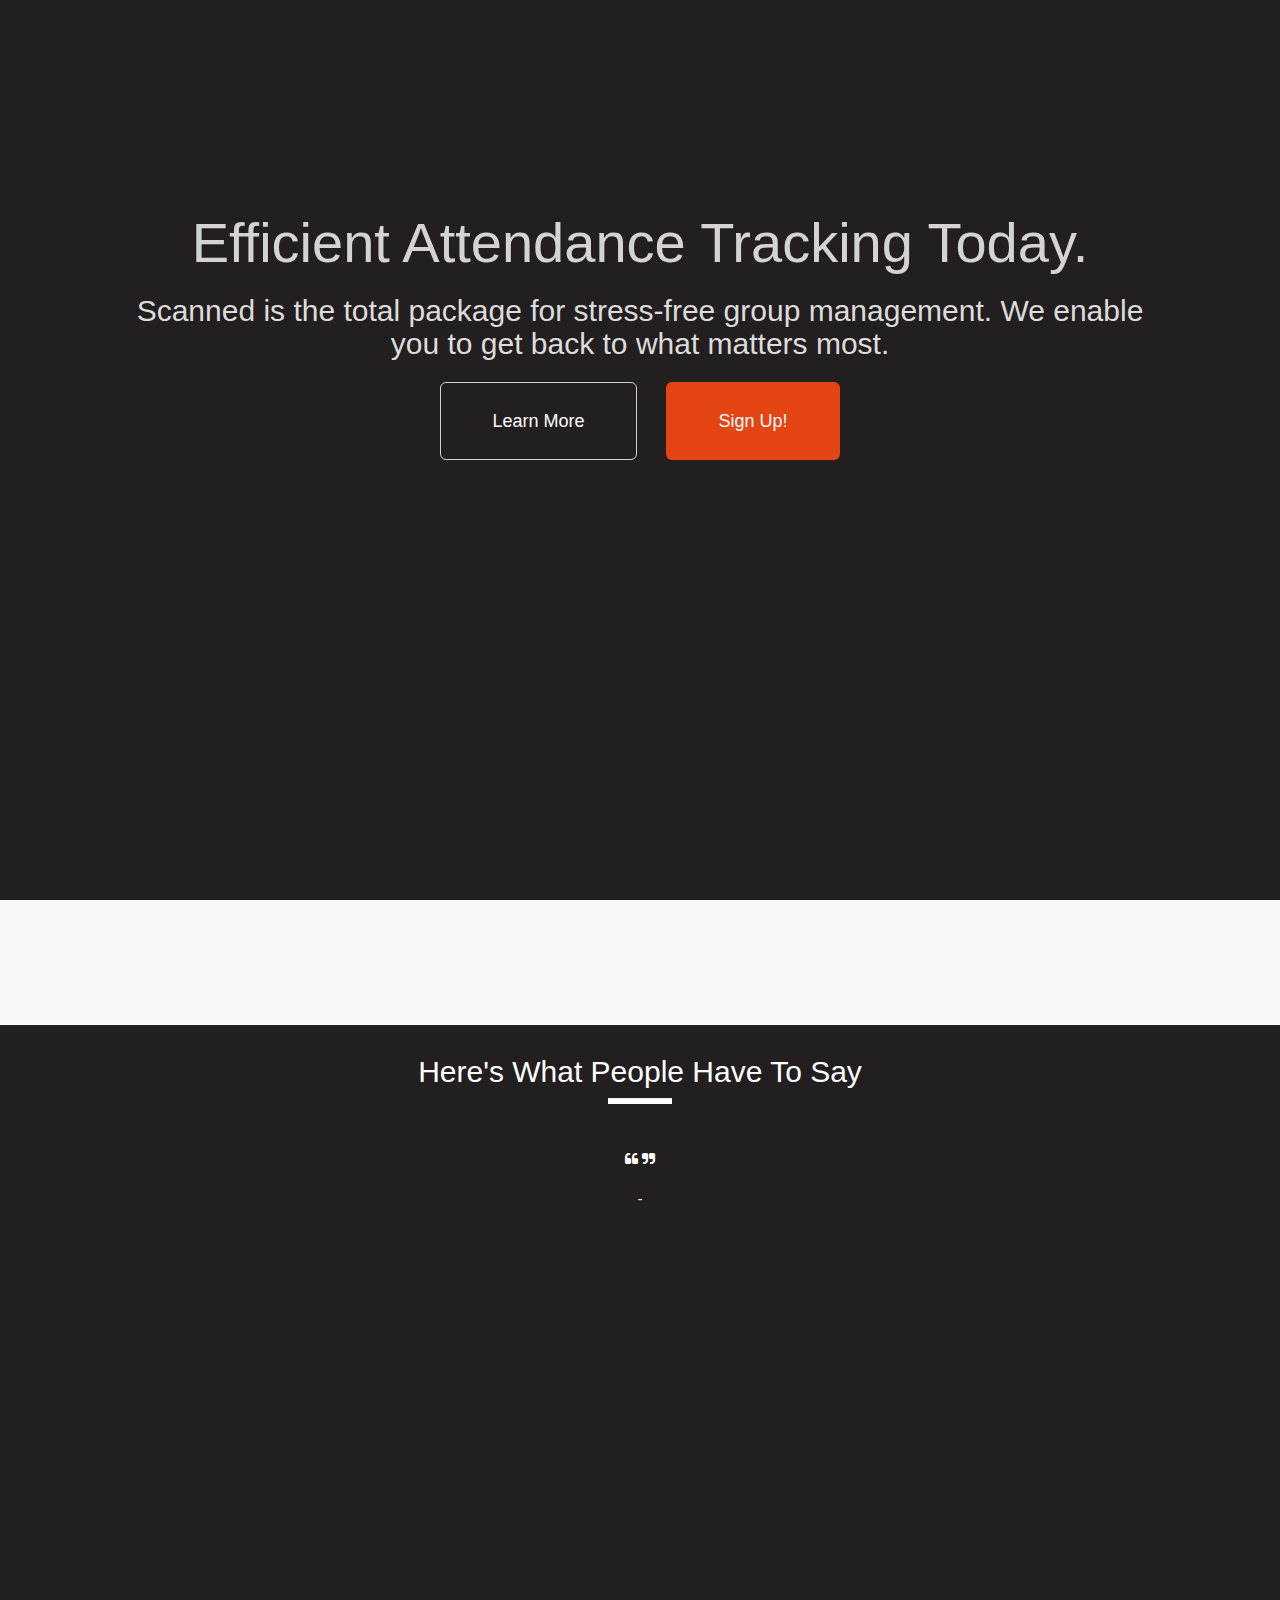
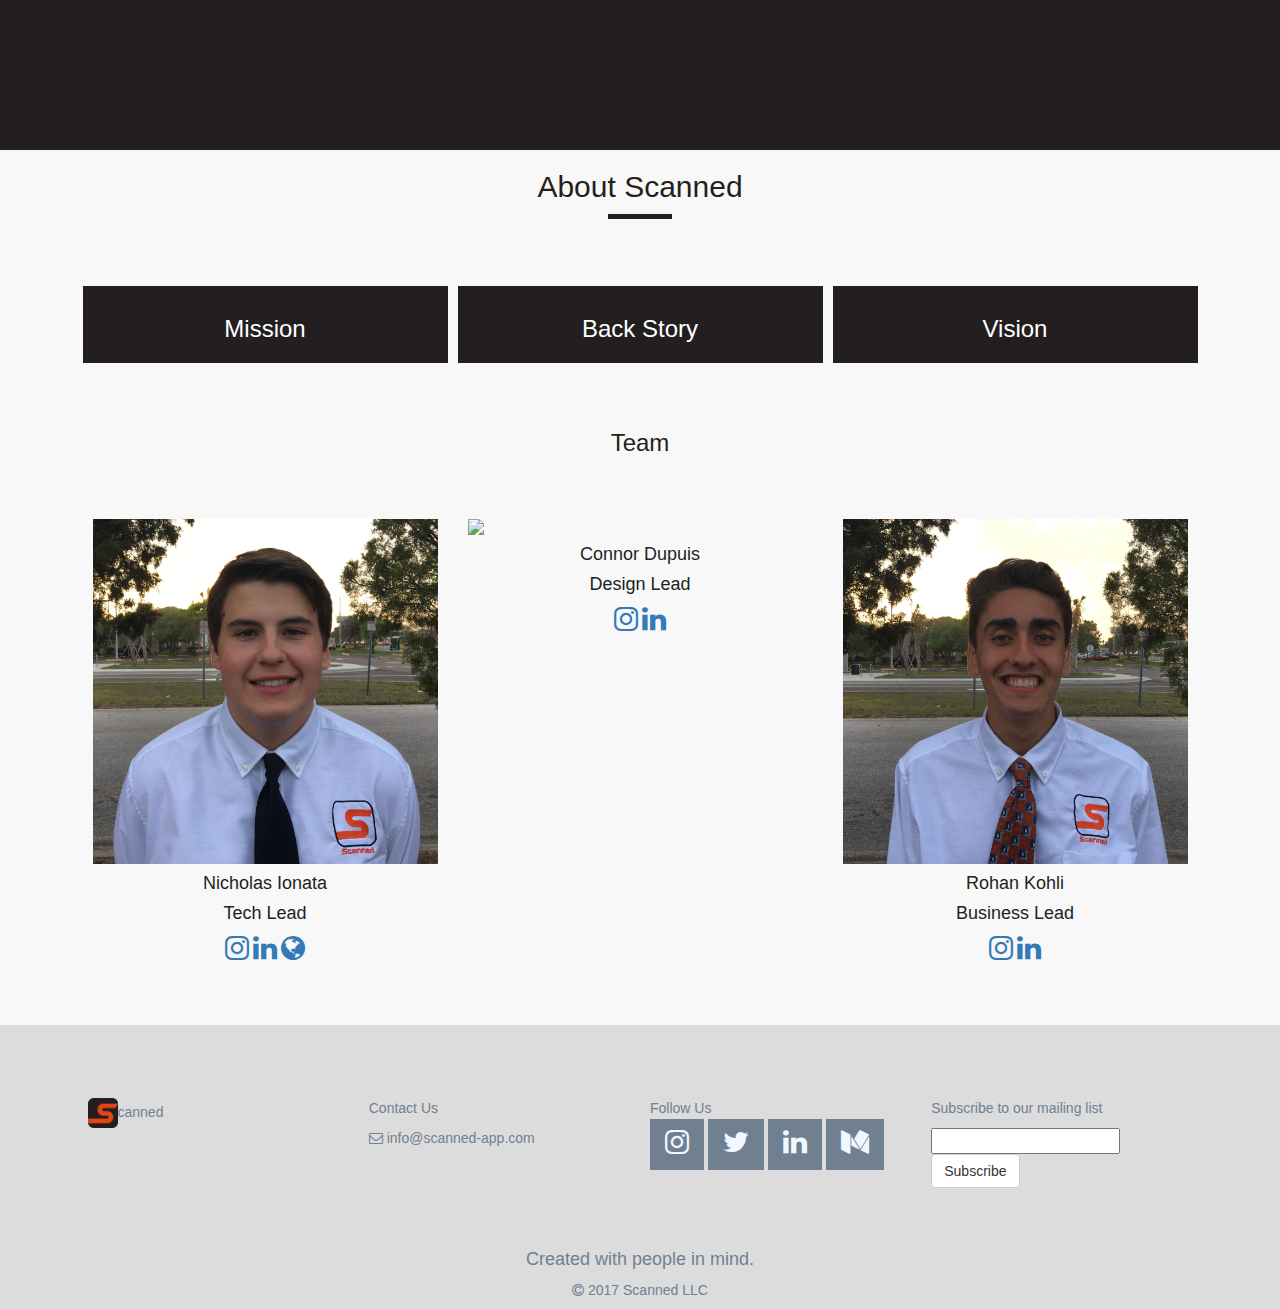
==== index.html @ 8d726a60 "Updated styling on footer and html" ====
<!DOCTYPE html>
<html>

<head>
    <meta charset="UTF-8">
    <meta name="viewport" content="width=device-width, initial-scale=1">
    <title>Scanned App</title>
    <meta name="viewport" content="width=device-width, initial-scale=1">
    <link rel="icon" type="image/png" href="images/logo.png">
    <link rel="stylesheet" href="https://cdnjs.cloudflare.com/ajax/libs/font-awesome/4.6.3/css/font-awesome.min.css">
    <link rel='stylesheet prefetch' href='https://cdnjs.cloudflare.com/ajax/libs/twitter-bootstrap/3.3.7/css/bootstrap.min.css'>
    <link rel='stylesheet prefetch' href='https://cdnjs.cloudflare.com/ajax/libs/animate.css/3.5.2/animate.min.css'>
    <link rel="stylesheet" type="text/css" href="css/style.css">
    <script src="https://ajax.googleapis.com/ajax/libs/jquery/1.12.4/jquery.min.js"></script>
    <script src="https://maxcdn.bootstrapcdn.com/bootstrap/3.3.7/js/bootstrap.min.js"></script>
    <script src="js/index.js"></script>
    <script>
        (function(i,s,o,g,r,a,m){i['GoogleAnalyticsObject']=r;i[r]=i[r]||function() {
            (i[r].q=i[r].q||[]).push(arguments)},i[r].l=1*new Date();a=s.createElement(o),
            m=s.getElementsByTagName(o)[0];a.async=1;a.src=g;m.parentNode.insertBefore(a,m)
        })(window,document,'script','https://www.google-analytics.com/analytics.js','ga');

        ga('create', 'UA-97855662-1', 'auto');
        ga('send', 'pageview');
    </script>
    <script type="text/javascript" src="//s3.amazonaws.com/downloads.mailchimp.com/js/signup-forms/popup/embed.js" data-dojo-config="usePlainJson: true, isDebug: false"></script><script type="text/javascript">require(["mojo/signup-forms/Loader"], function(L) { L.start({"baseUrl":"mc.us14.list-manage.com","uuid":"04015f187986a35ecff9724f2","lid":"2720ef4672"}) })</script>
</head>

<body>
    <nav class="navbar navbar-default navbar-fixed-top" id="nav">
        <div class="container-fluid">
            <div class="navbar-header">
                <button type="button" class="navbar-toggle" data-toggle="collapse" data-target="#myNavbar" id="navbar-mobile-btns">
                    <span class="icon-bar"></span>
                    <span class="icon-bar"></span>
                    <span class="icon-bar"></span>
                </button>
                <a href="#top"><img id="nav-logo" src="images/logo.png" class="nav-logo-trans"></a>
            </div>
            <div class="collapse navbar-collapse" id="myNavbar">
                <ul class="nav navbar-nav navbar-right" hidden="true" id="nav-info">
                    <li><a href="#product" class="nav-me">Product</a></li>
                    <li><a href="#testimonials" class="nav-me">Testimonials</a></li>
                    <li><a href="#about" class="nav-me">About</a></li>
                </ul>
            </div>
        </div>
    </nav>
    <div id="top" class="container-fluid animated fadeInUp">
        <h1>Efficient Attendance Tracking Today.</h1>
                <h2>Scanned is the total package for stress-free group management. We enable you to get back to what matters most.</h2>
                <a href="#product">
                    <button class="btn btn-lg" id="top-features-btn">Learn More</button>
                </a>
                <a href="#beta">
                    <a href="http://eepurl.com/clBly5" target="_blank"><button class="btn btn-lg" id="top-beta-btn">Sign Up!</button></a>
                </a>
    </div>
    <div id="middle">
        <div id="product" class="container-fluid">
            <div class="row">
                <div class="col-md-6" hidden="true" id="product-left">
                    <img src="images/preview-phones.png" class="img-responsive" alt="phones" id="product-img"/>
                </div>
                <div class="col-md-6" hidden="true" id="product-right">
                    <ul id="product-feature-list">
                        <li class="product-feature-item">Attendance that is available at your fingertips</li>
                        <li class="product-feature-item">Eliminate the endless check-in lines and post-meeting work</li>
                        <li class="product-feature-item">Stay up-to-date with upcoming events for all your groups</li>
                        <li class="product-feature-item">Groups are assigned a unique QR code that is used for both joining that group and signing into events</li>
                        <li class="product-feature-item">Group managers can customize administrative access for members</li>
                        <li class="product-feature-item">After an event, easily export your attendance data</li>
                    </ul>
                </div>
            </div>
        </div>
        <div id="testimonials">
            <h2>Here's What People Have To Say</h2>
            <hr class="under-heading-white" />
            <div id="testimonials-body">
                <i class="fa fa-quote-left" aria-hidden="true"></i>
                    <span id="testimonial-quote"></span>
                <i class="fa fa-quote-right" aria-hidden="true"></i>
                <br/>
                <span id="testimonial-name"></span>
                <br/>
                <span>- </span>
                <span id="testimonial-organization"></span>
                <span id="testimonial-role"></span>
                <br/><br/>
                <ul id="testimonials-count"></ul>
            </div>
            <iframe src="https://www.youtube.com/embed/jNVWhIk07xU" frameborder="0" allowfullscreen id="testimonial-video"></iframe>
        </div>
        <div id="about" class="container-fluid">
            <h2>About Scanned</h2>
            <hr class="under-heading" />
            <div class="row">
                <div class="col-md-4 about-item-container">
                    <div class="about-item-body">
                        <h3>Mission</h3>
                        <p class="about-item-content" hidden="true">Provide a complete platform for group managers to track attendance that will give them more time and better oversight.</p>
                    </div>
                </div>
                <div class="col-md-4 about-item-container">
                    <div class="about-item-body">
                        <h3>Back Story</h3>
                        <p class="about-item-content" hidden="true">
                            We started Scanned back in September of 2016 when we entered the Next Generation Tech startup competition organized by the Pinellas County Education Foundation. When we first joined the competition, we did not have an idea. One day, after a school club meeting we were waiting in the sign-out line. All of a sudden it hit us, “Why isn’t there a quicker more efficient way of tracking attendance!” In that moment, Scanned was born. After months of market research, design reviews, development, and testing, we arrived at version 1.0 of Scanned. All that time spent learning and improving via direct feedback paid off when we won the Next Generation Tech competition, which included $10,000. We are now putting the money back into the company for technology and marketing! Want to hear more? Follow our <a href="https://medium.com/scanned" target="_blank">Blog!</a>
                        </p>
                    </div>
                </div>
                <div class="col-md-4 about-item-container">
                    <div class="about-item-body">
                        <h3>Vision</h3>
                        <p class="about-item-content" hidden="true">Change how attendance is taken.</p>
                    </div>
                </div>
            </div>
            <h3>Team</h3>
            <div class="row">
                <div class=" col-md-4 "> <img src="images/nick.JPG" class="img-responsive">
                    <h4>Nicholas Ionata</h4>
                    <h4>Tech Lead</h4>
                    <a href="https://www.instagram.com/nick_ionata/?hl=en" target="_blank"><i class="fa fa-instagram fa-2x" aria-hidden="true"></i></a>
                    <a href="https://www.linkedin.com/in/nionata" target="_blank"><i class="fa fa-linkedin fa-2x" aria-hidden="true"></i></a>
                    <a href="http://nicholasionata.com/" target="_blank"><i class="fa fa-globe fa-2x" aria-hidden="true"></i></a> </div>
                <div class="col-md-4 "> <img src="images/connor.JPG" class="img-responsive">
                    <h4>Connor Dupuis</h4>
                    <h4>Design Lead</h4>
                    <a href="https://www.instagram.com/connor__dupuis/?hl=en " target="_blank"><i class="fa fa-instagram fa-2x" aria-hidden="true"></i></a>
                    <a href="https://www.linkedin.com/in/dupuisconnor/" target="_blank"><i class="fa fa-linkedin fa-2x" aria-hidden="true"></i></a>
                </div>
                <div class="col-md-4 "> <img src="images/rohan.JPG" class="img-responsive ">
                    <h4>Rohan Kohli</h4>
                    <h4>Business Lead</h4>
                    <a href="https://www.instagram.com/rohanwhodey55/?hl=en" target="_blank"><i class="fa fa-instagram fa-2x" aria-hidden="true"></i></a>
                    <a href="https://www.linkedin.com/in/rohan-kohli-071b7bb1/" target="_blank"><i class="fa fa-linkedin fa-2x" aria-hidden="true"></i></a>
                </div>
            </div>
        </div>
    </div>
    <div id="footer" class="container-fluid" id="footer">
        <div class="row">
            <div class="col-md-3 footer-item-container">
                <div class="footer-item-body">
                    <img src ="images/logo.png" class="small-logo" />canned
                </div>
            </div>
            <div class="col-md-3 footer-item-container">
                <div class="footer-item-body">
                    <p>Contact Us</p>
                    <a href="mailto:info@scanned-app.com "><p><i class="fa fa-envelope-o" id="skip"> </i> info@scanned-app.com</p></a>
                </div>
            </div>
            <div class="col-md-3 footer-item-container">
                <div class="footer-item-body">
                    <p>Follow Us</p>
                    <a href="https://www.instagram.com/scannedapp/" class="footer-social-media" target="_blank"><i class="fa fa-instagram fa-2x"></i></a>
                    <a href="https://twitter.com/scannedapp" target="_blank" class="footer-social-media"><i class="fa fa-twitter fa-2x"></i></a>
                    <a href="https://www.linkedin.com/company-beta/16262167/" class="footer-social-media" target="_blank"><i class="fa fa-linkedin fa-2x"></i></a>
                    <a href="https://medium.com/scanned" class="footer-social-media" target="_blank"><i class="fa fa-medium fa-2x"></i></a>
                </div>
            </div>
            <div class="col-md-3 footer-item-container">
                <div class="footer-item-body">
                    <div id="mc_embed_signup">
                        <form action="//scanned-app.us14.list-manage.com/subscribe/post?u=04015f187986a35ecff9724f2&amp;id=2720ef4672" method="post" id="mc-embedded-subscribe-form" name="mc-embedded-subscribe-form" class="validate" target="_blank" novalidate>
                            <div id="mc_embed_signup_scroll">
	                           <p>Subscribe to our mailing list</p>
                               <div class="mc-field-group">
	                               <input type="email" value="" name="EMAIL" class="required email" id="mce-EMAIL">
                                   <input type="submit" value="Subscribe" name="subscribe" id="mc-embedded-subscribe" class="button btn btn-default">
                               </div>
	                           <div id="mce-responses" class="clear">
		                          <div class="response" id="mce-error-response" style="display:none"></div>
		                          <div class="response" id="mce-success-response" style="display:none"></div>
	                           </div>    <!-- real people should not fill this in and expect good things - do not remove this or risk form bot signups-->
                               <div style="position: absolute; left: -5000px;" aria-hidden="true">
                                   <input type="text" name="b_04015f187986a35ecff9724f2_2720ef4672" tabindex="-1" value="">
                               </div>
                            </div>
                        </form>
                    </div>
                </div>
            </div>
        </div>
        <h4>Created with people in mind.</h4>
        <i class="fa fa-copyright"></i> 2017 Scanned LLC
    </div>
</body>

</html>
---- css/style.css ----
/*
orange #e54413
black #231f20
lighter gray  #F8F8F8
darker gray gainsboro
*/

/* Page Setup */
body {
    margin: 0px;
    padding: 0px;
    font-family: Raleway, 'Helvetica Neue', 'Calibri Light', sans-serif;
}

.under-heading {
    width: 5vw;
    background-color: #231f20;
    height: 5px;
    margin-top: 0px;
}

.under-heading-white {
    width: 5vw;
    background-color: white;
    height: 5px;
    margin-top: 0px;
}


/* Navbar */
#nav-logo {
    transition: 400ms transform ease-in-out;
    width: 50px;
    height: 50px;
}

.navbar-default .navbar-nav > li > a:hover,
.navbar-default .navbar-nav > li > a:focus {
    background-color: gainsboro;
}

.navbar-default {
    background-color: #231f20;
    border-color: transparent;
    font-size: 150%;
    color: gainsboro;
}


/* Navbar Animations */
.nav-logo-trans {
    transform: translateX(-100px);
}

.nav-bar-shadow {
  box-shadow: 0px 1px 10px black;
}


/* Top Section - Original View */
#top {
    padding: 10%;
    padding-top: 15%;
    height: 100vh;
    text-align: center;
    background-color: #231f20;
    color: gainsboro;
    background-image: url();
}

#top h1 {
    font-size: 400%;
    color: lightgrey;
}

#top-features-btn {
    background-color: #231f20;
    color: white;
    border: 1px solid lightgrey;
    padding: 2vw 4vw 2vw 4vw;
    margin: 1vw;
}

#top-beta-btn {
    background-color: #e54413;
    color: white;
    padding: 2vw 4vw 2vw 4vw;
    margin: 1vw;
}


/* Middle */
#middle {
    background-color: #F8F8F8;
    text-align: center;
    color: #231f20;
}

.row {
    margin: 5% 5% 5% 5%;
}


/* Product */
#product {
    text-align: center;
}

.product-feature-item {
    text-align: left;
    list-style-type: circle;
    font-size: 3.5vh;
    margin-bottom: 1vh;
}


/* Testimonials */
#testimonials {
    background-color: #231f20;
    color: white;
    padding: 10px;
}

#testimonials-body {
    width: 80vw;
    margin: 5vh auto;
}

#testimonial-video {
    width: 64vw;
    height: 36vw;
}

#testimonials-count {
    list-style: none;
    text-indent: 0px;
    padding: 0px;
}

.testimonials-count-item {
    display: inline;
    color: gray;
    margin: 0px 5px 0px 5px;
}


/* About */
.about-item-container {
    color: white;
    padding: 5px;
}

.about-item-body {
    background-color: #231f20;
    padding: 10px;
}

.about-item-content {
    text-align: justify;
}


/* Footer */
#footer {
    background-color: gainsboro;
    height: 30%;
    text-align: center;
    color: slategray;
    padding-bottom: 1vh;
}

#footer a,
#footer a:hover {
    color: slategrey;
    text-decoration: none;
}

.footer-item-container {
    padding: 10px;
    height: 100px;
    text-align: left;
}

.footer-item-body {
    margin-top: 0px;
}

.mc-field-group {
    margin: 0px;
    padding: 0px;
}

.small-logo {
    width: 30px;
    height: 30px;
}

.footer-social-media {
    padding: 20px 15px 15px 15px;
    background-color: slategray;
}

.footer-social-media i {
    color: aliceblue;
}
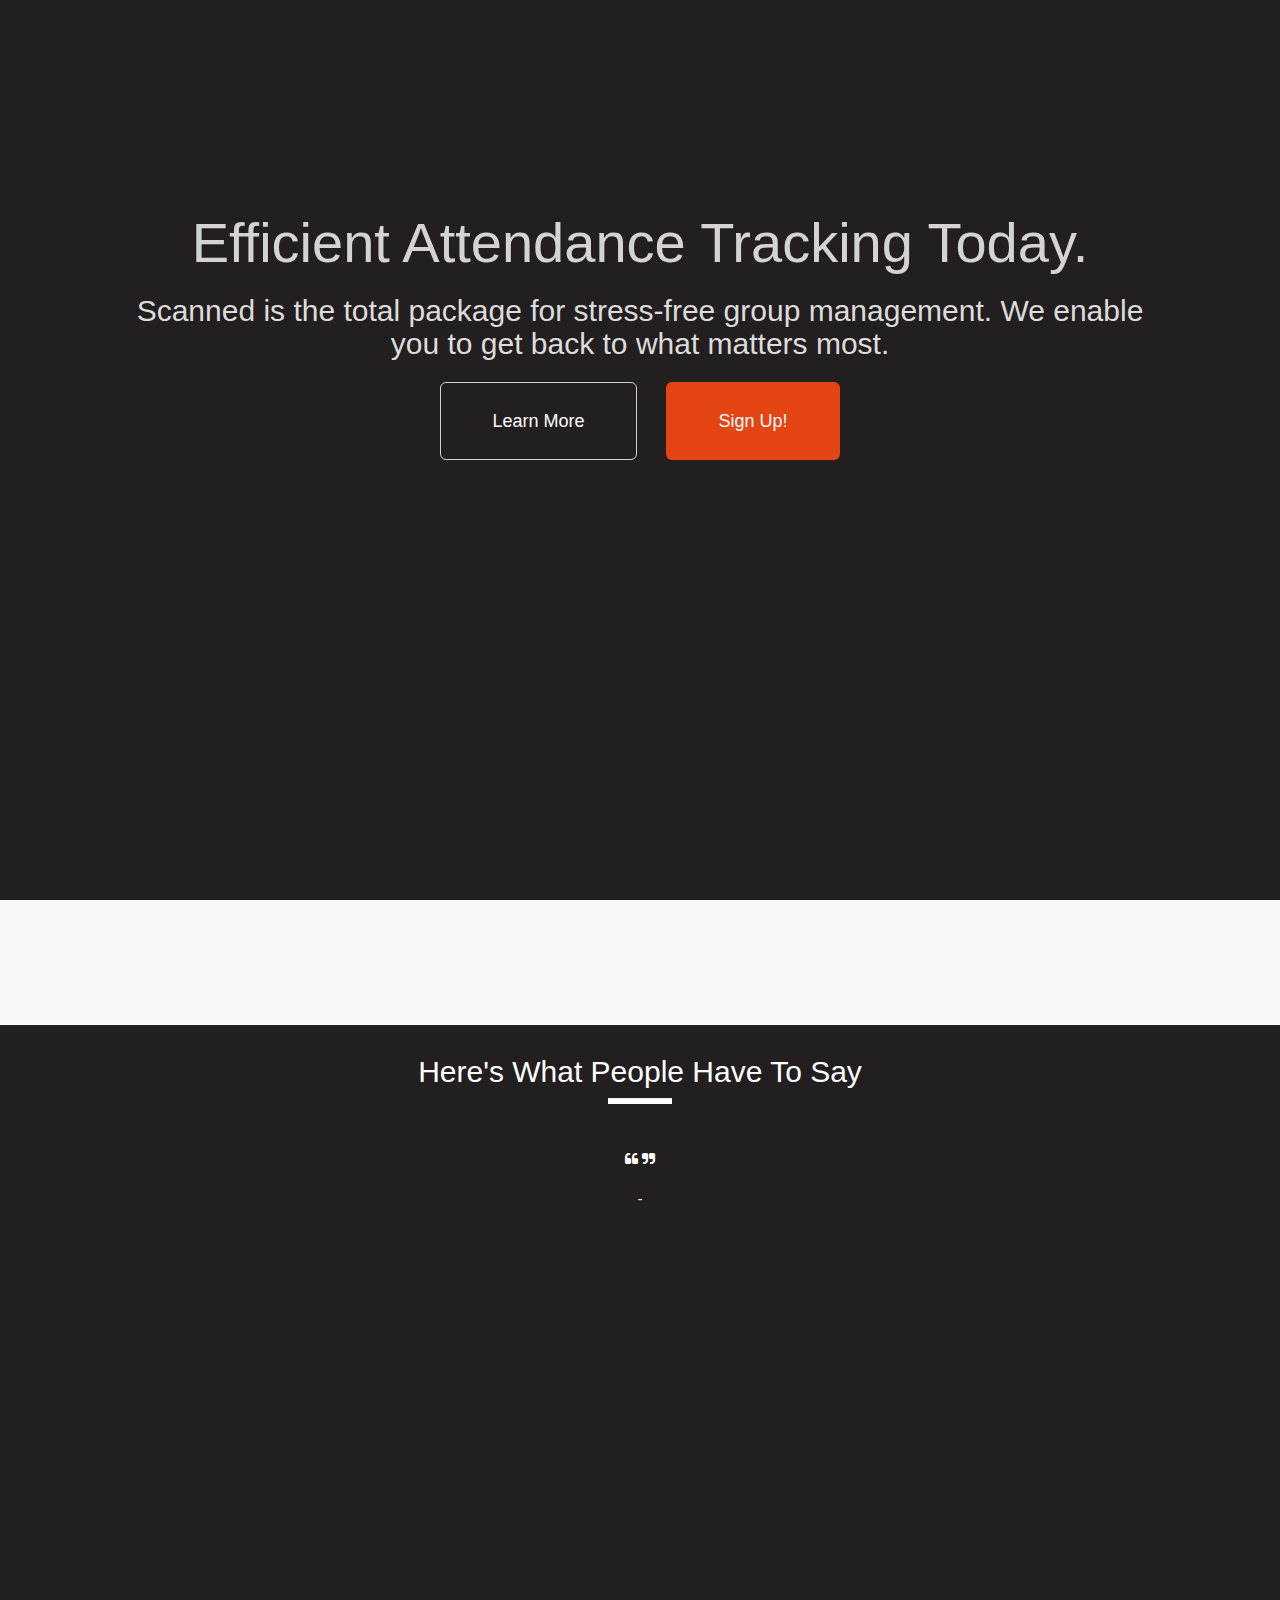
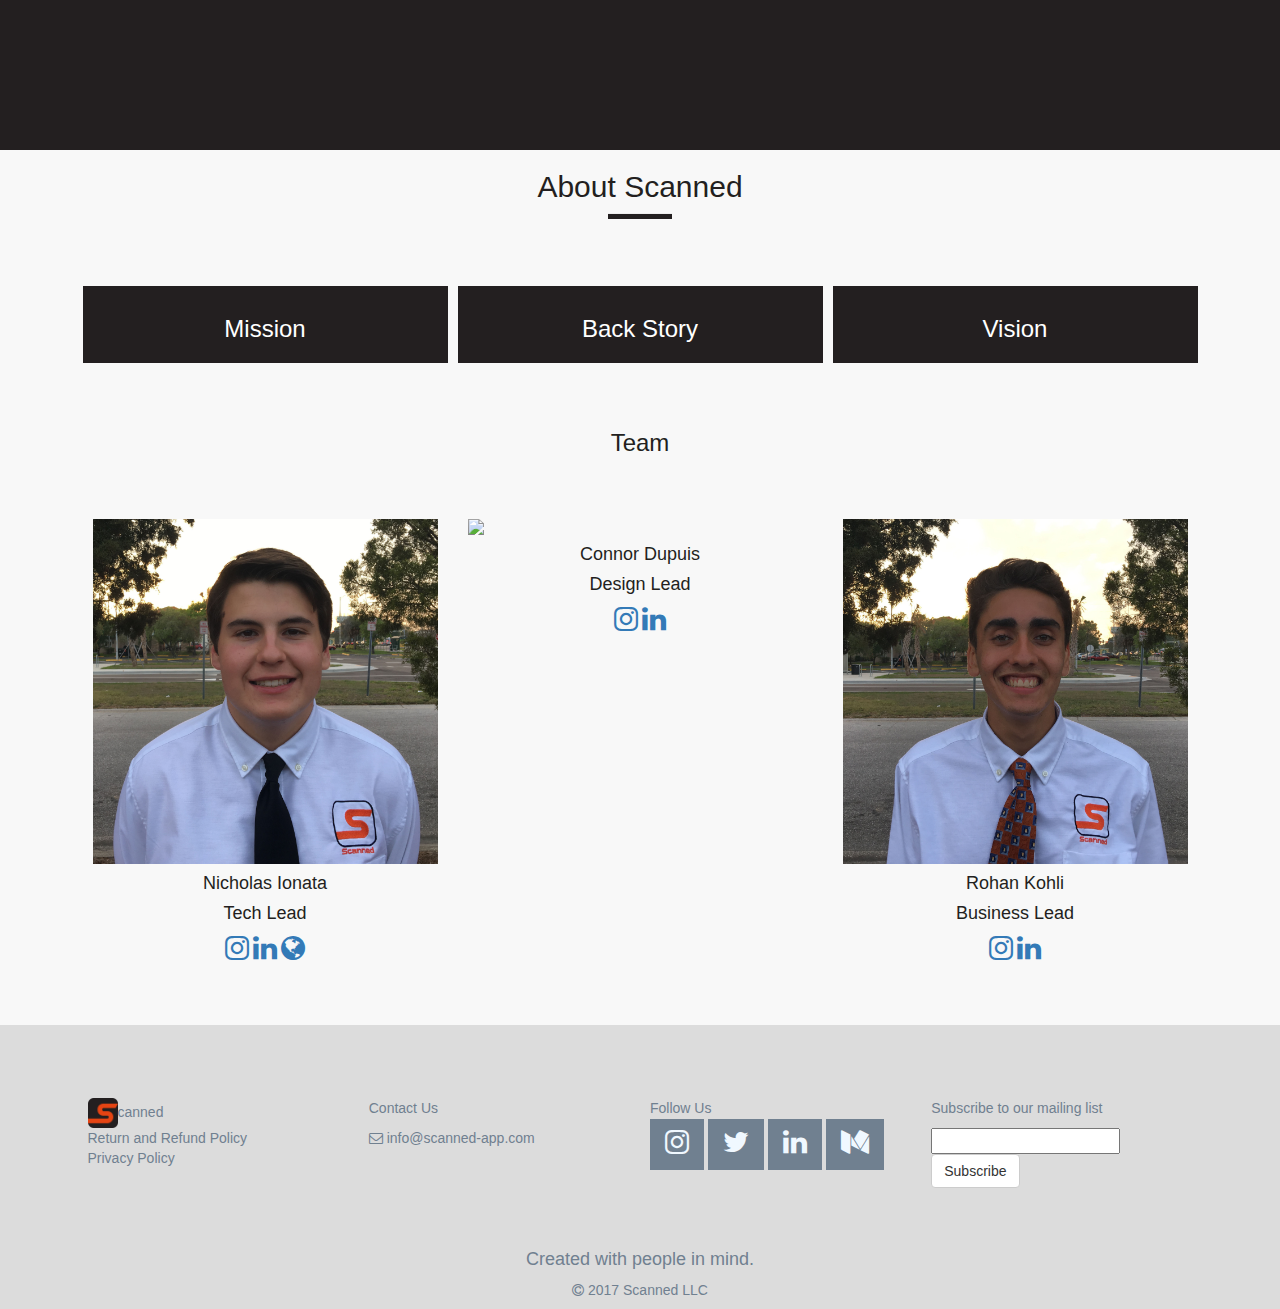
==== commit cb96a1a0: "Added policies" ====
--- a/index.html
+++ b/index.html
@@ -5,7 +5,6 @@
     <meta charset="UTF-8">
     <meta name="viewport" content="width=device-width, initial-scale=1">
     <title>Scanned App</title>
-    <meta name="viewport" content="width=device-width, initial-scale=1">
     <link rel="icon" type="image/png" href="images/logo.png">
     <link rel="stylesheet" href="https://cdnjs.cloudflare.com/ajax/libs/font-awesome/4.6.3/css/font-awesome.min.css">
     <link rel='stylesheet prefetch' href='https://cdnjs.cloudflare.com/ajax/libs/twitter-bootstrap/3.3.7/css/bootstrap.min.css'>
@@ -145,6 +144,12 @@
             <div class="col-md-3 footer-item-container">
                 <div class="footer-item-body">
                     <img src ="images/logo.png" class="small-logo" />canned
+                    <br/>
+                    <a href="returns.html">Return and Refund Policy</a>
+                    <br/>
+                    <a href="privacy.html">Privacy Policy</a>
+                    <br/>
+                    <a href="returns.html"></a>
                 </div>
             </div>
             <div class="col-md-3 footer-item-container">
--- a/css/style.css
+++ b/css/style.css
@@ -157,6 +157,7 @@
 
 .about-item-content {
     text-align: justify;
+    color: #e54413;
 }
 
 
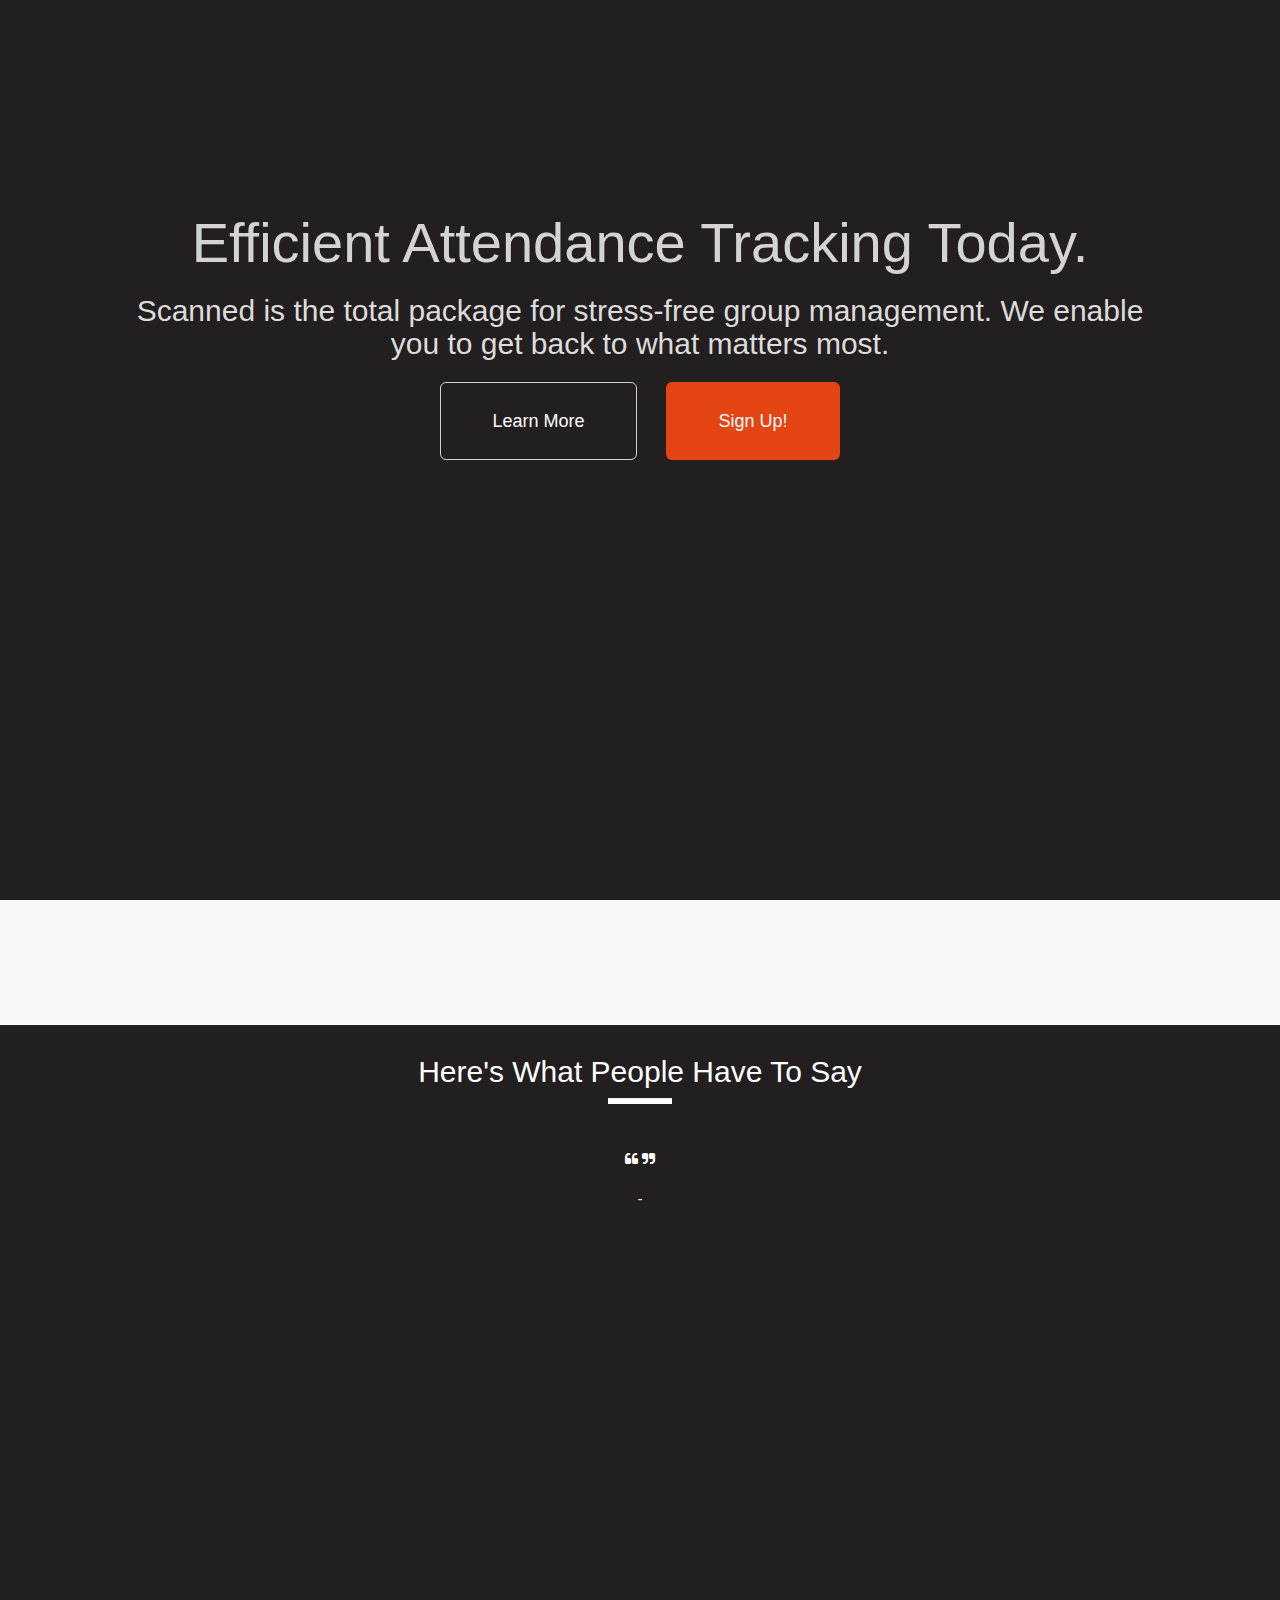
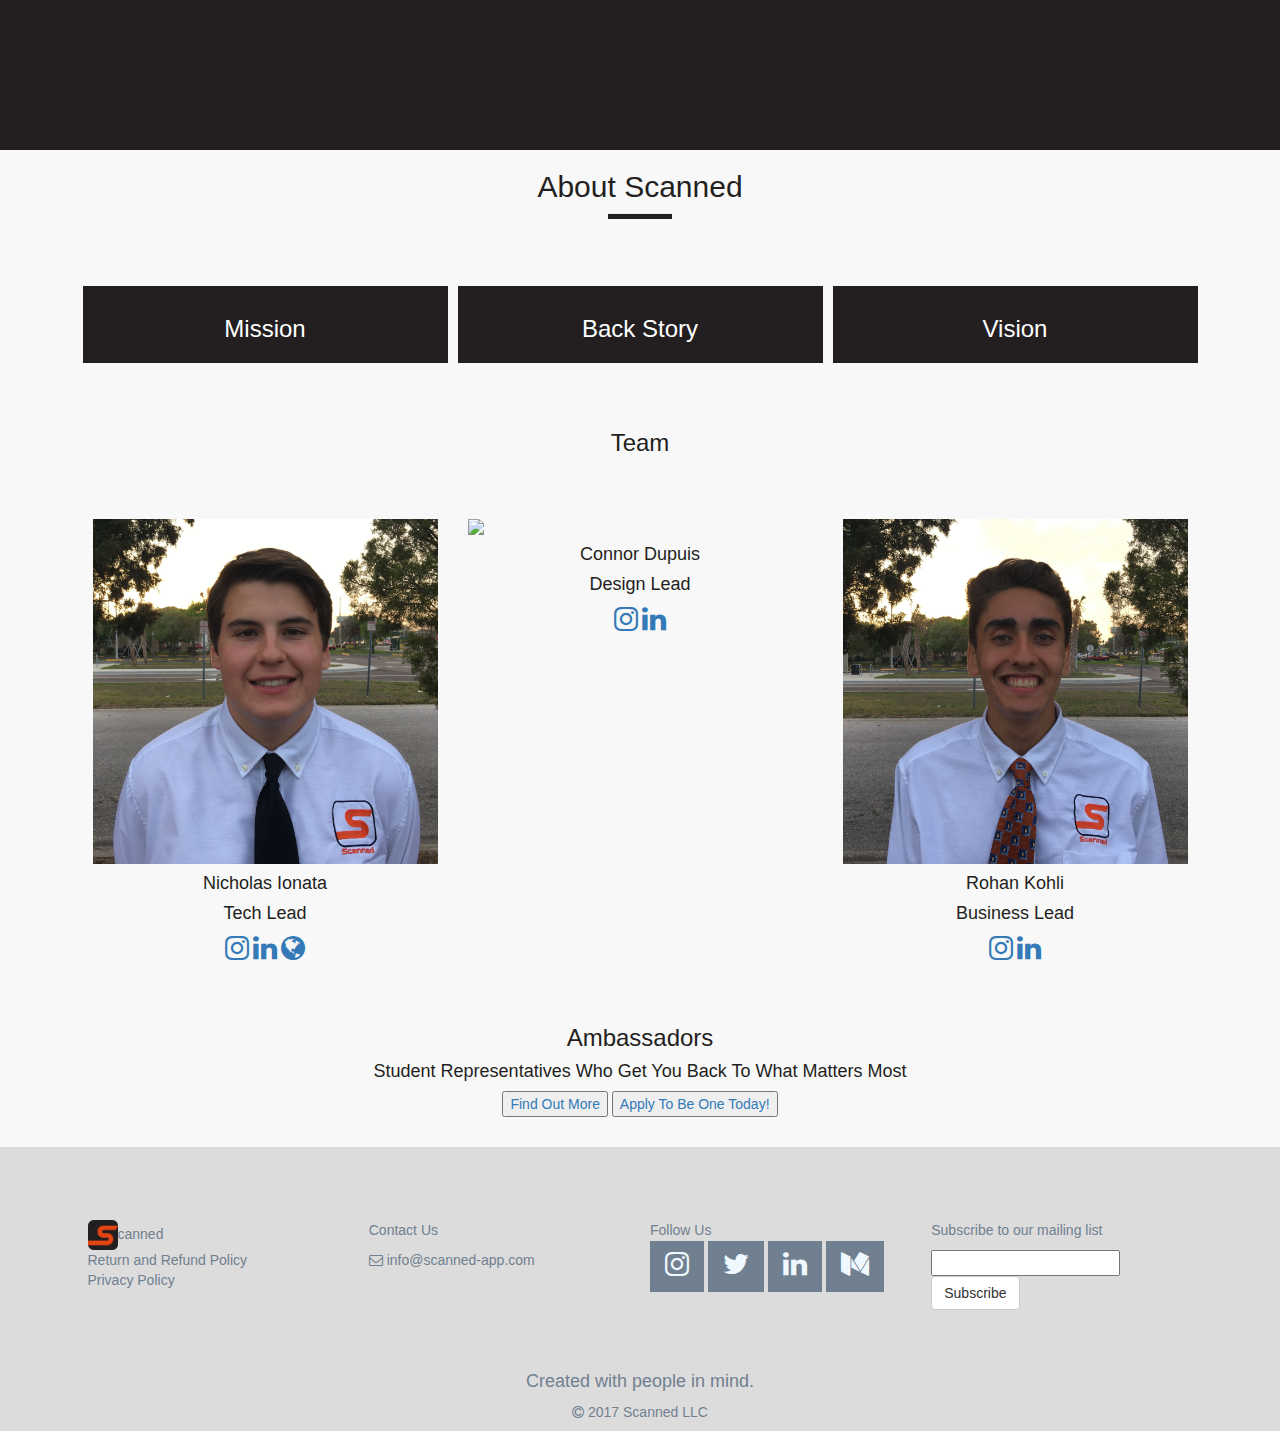
==== commit 806fdbc0: "Added ambassdor page and links" ====
--- a/index.html
+++ b/index.html
@@ -41,6 +41,7 @@
                     <li><a href="#product" class="nav-me">Product</a></li>
                     <li><a href="#testimonials" class="nav-me">Testimonials</a></li>
                     <li><a href="#about" class="nav-me">About</a></li>
+                    <li><a href="ambassador.html">Ambassadors</a></li>
                 </ul>
             </div>
         </div>
@@ -137,6 +138,14 @@
                     <a href="https://www.linkedin.com/in/rohan-kohli-071b7bb1/" target="_blank"><i class="fa fa-linkedin fa-2x" aria-hidden="true"></i></a>
                 </div>
             </div>
+            <h3>Ambassadors</h3>
+            <h4>Student Representatives Who Get You Back To What Matters Most</h4>
+            <a href="ambassador.html">
+              <button>Find Out More</button>
+            </a>
+            <a href="https://docs.google.com/forms/d/e/1FAIpQLSc3r2Bmd7eh91i3yyeJyqKNB7YbolK6bVV8zx64HtNCH5kvOw/viewform?c=0&w=1" target="_blank">
+              <button>Apply To Be One Today!</button>
+            </a>
         </div>
     </div>
     <div id="footer" class="container-fluid" id="footer">
--- a/css/style.css
+++ b/css/style.css
@@ -145,6 +145,10 @@
 
 
 /* About */
+#about {
+  padding-bottom: 30px;
+}
+
 .about-item-container {
     color: white;
     padding: 5px;
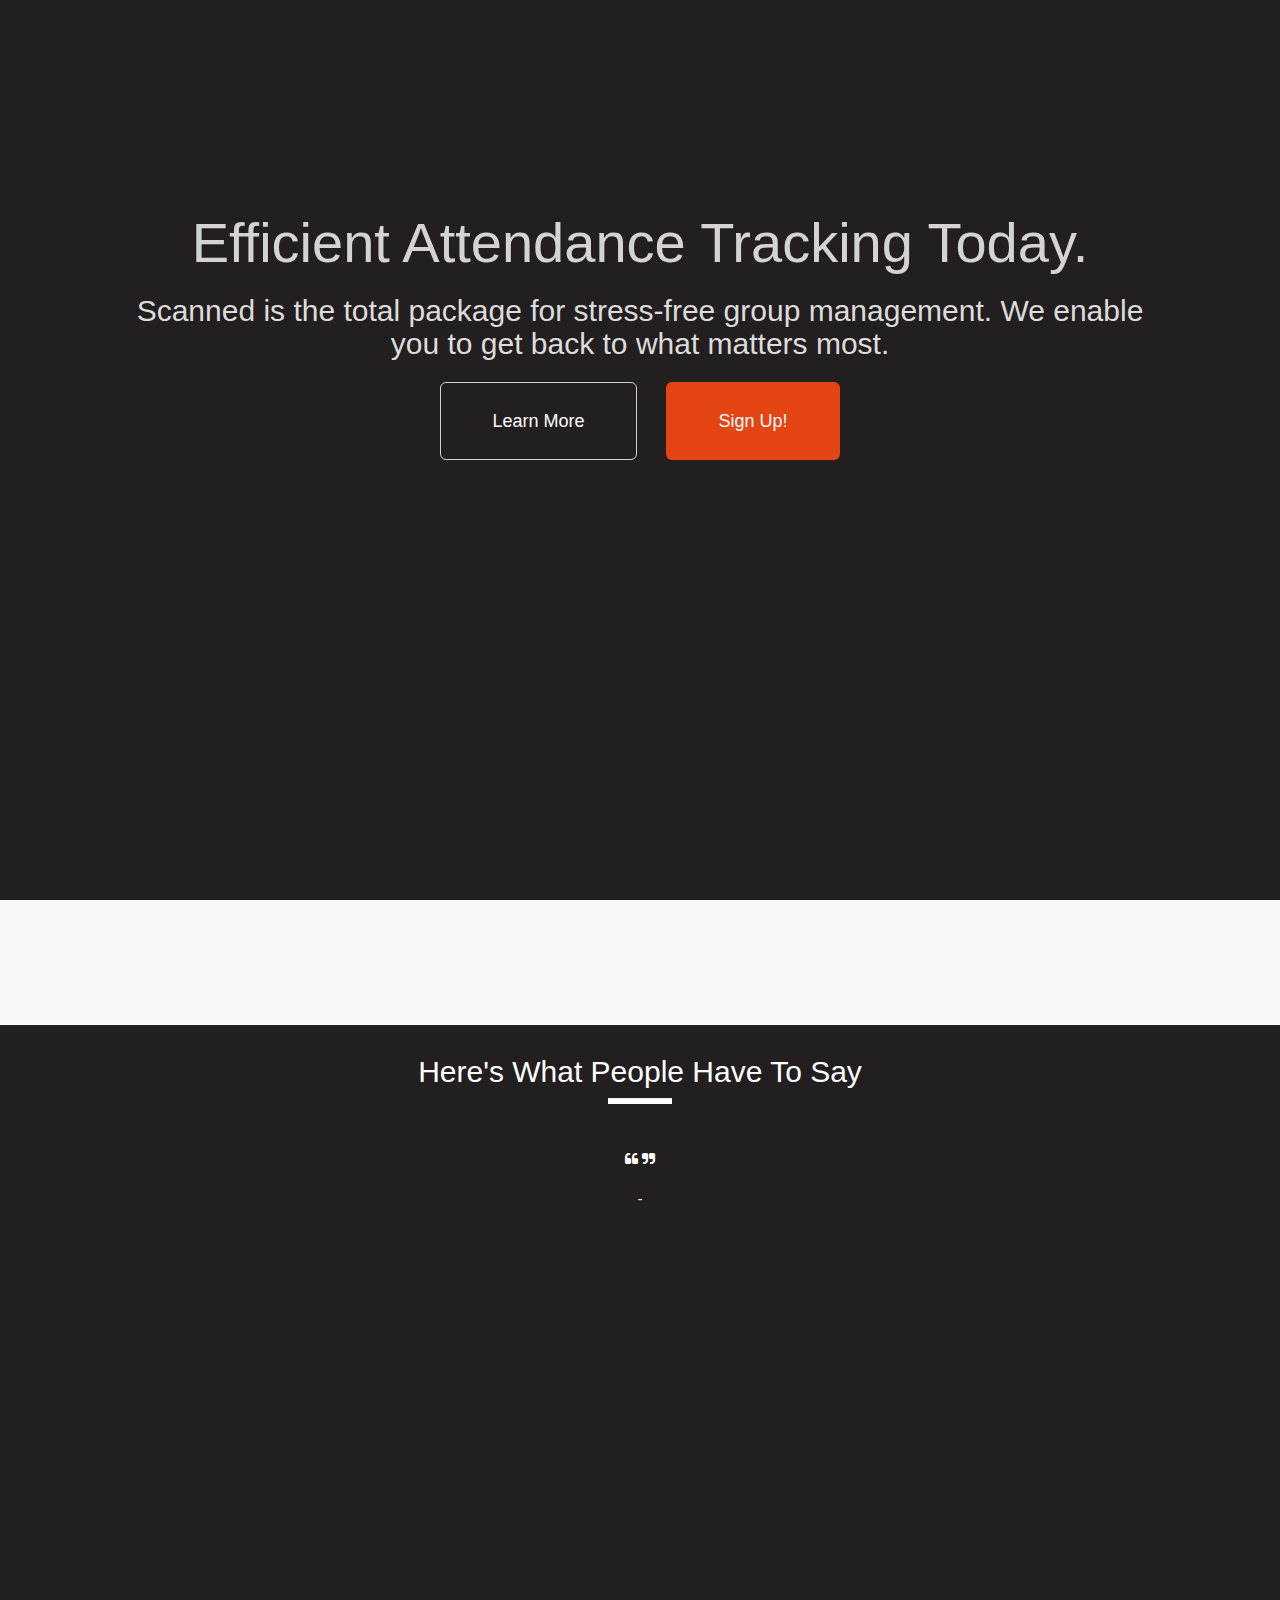
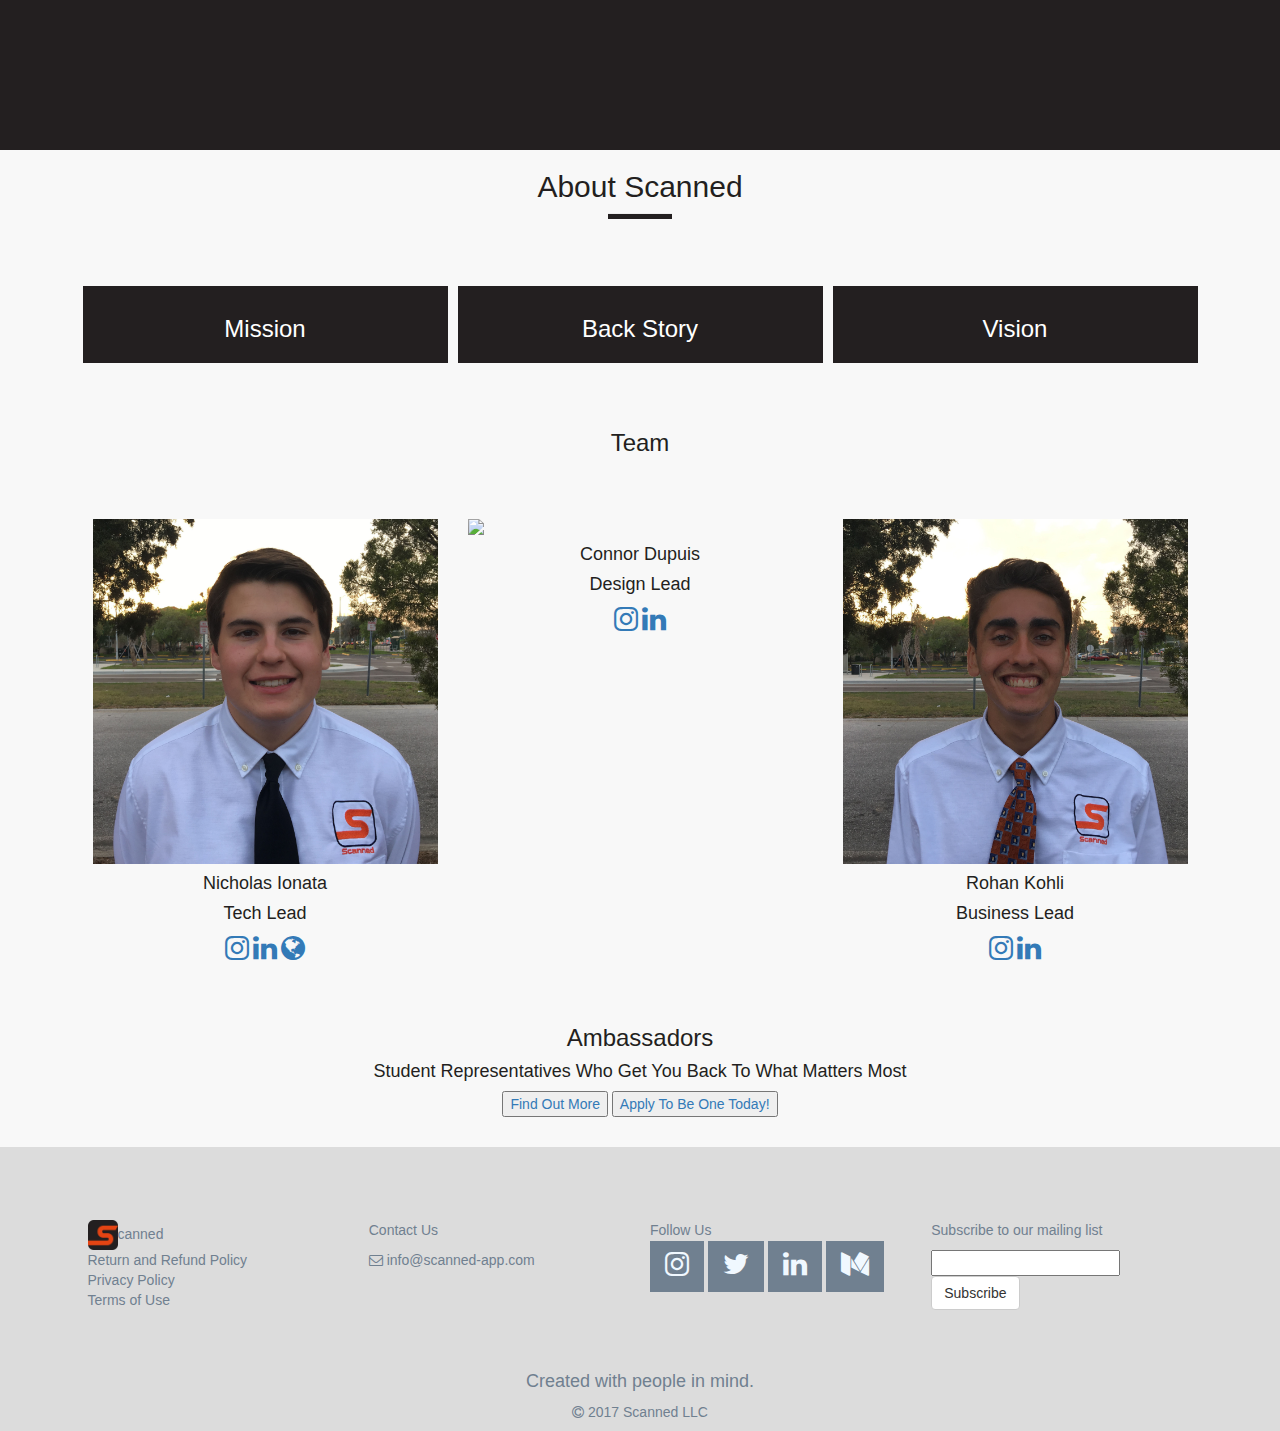
==== commit 507e8950: "Added terms" ====
--- a/index.html
+++ b/index.html
@@ -158,7 +158,7 @@
                     <br/>
                     <a href="privacy.html">Privacy Policy</a>
                     <br/>
-                    <a href="returns.html"></a>
+                    <a href="terms.html">Terms of Use</a>
                 </div>
             </div>
             <div class="col-md-3 footer-item-container">
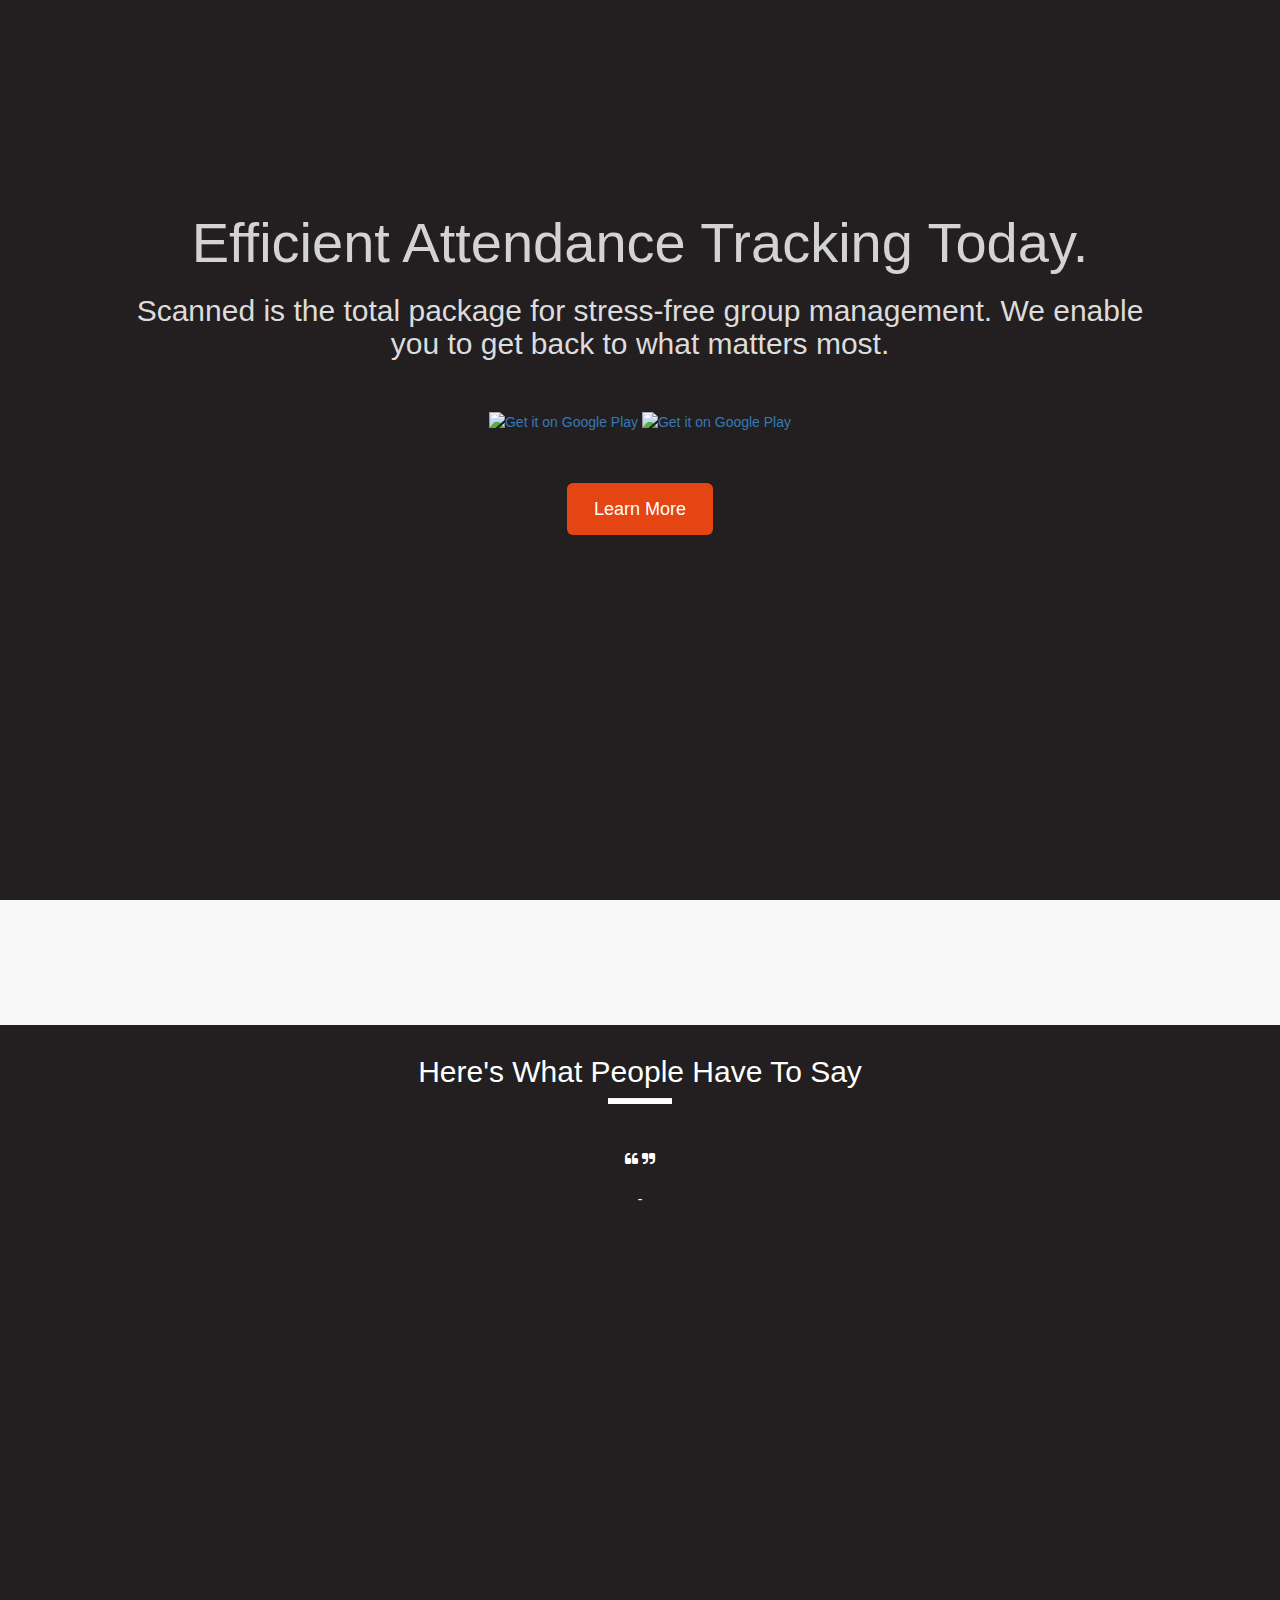
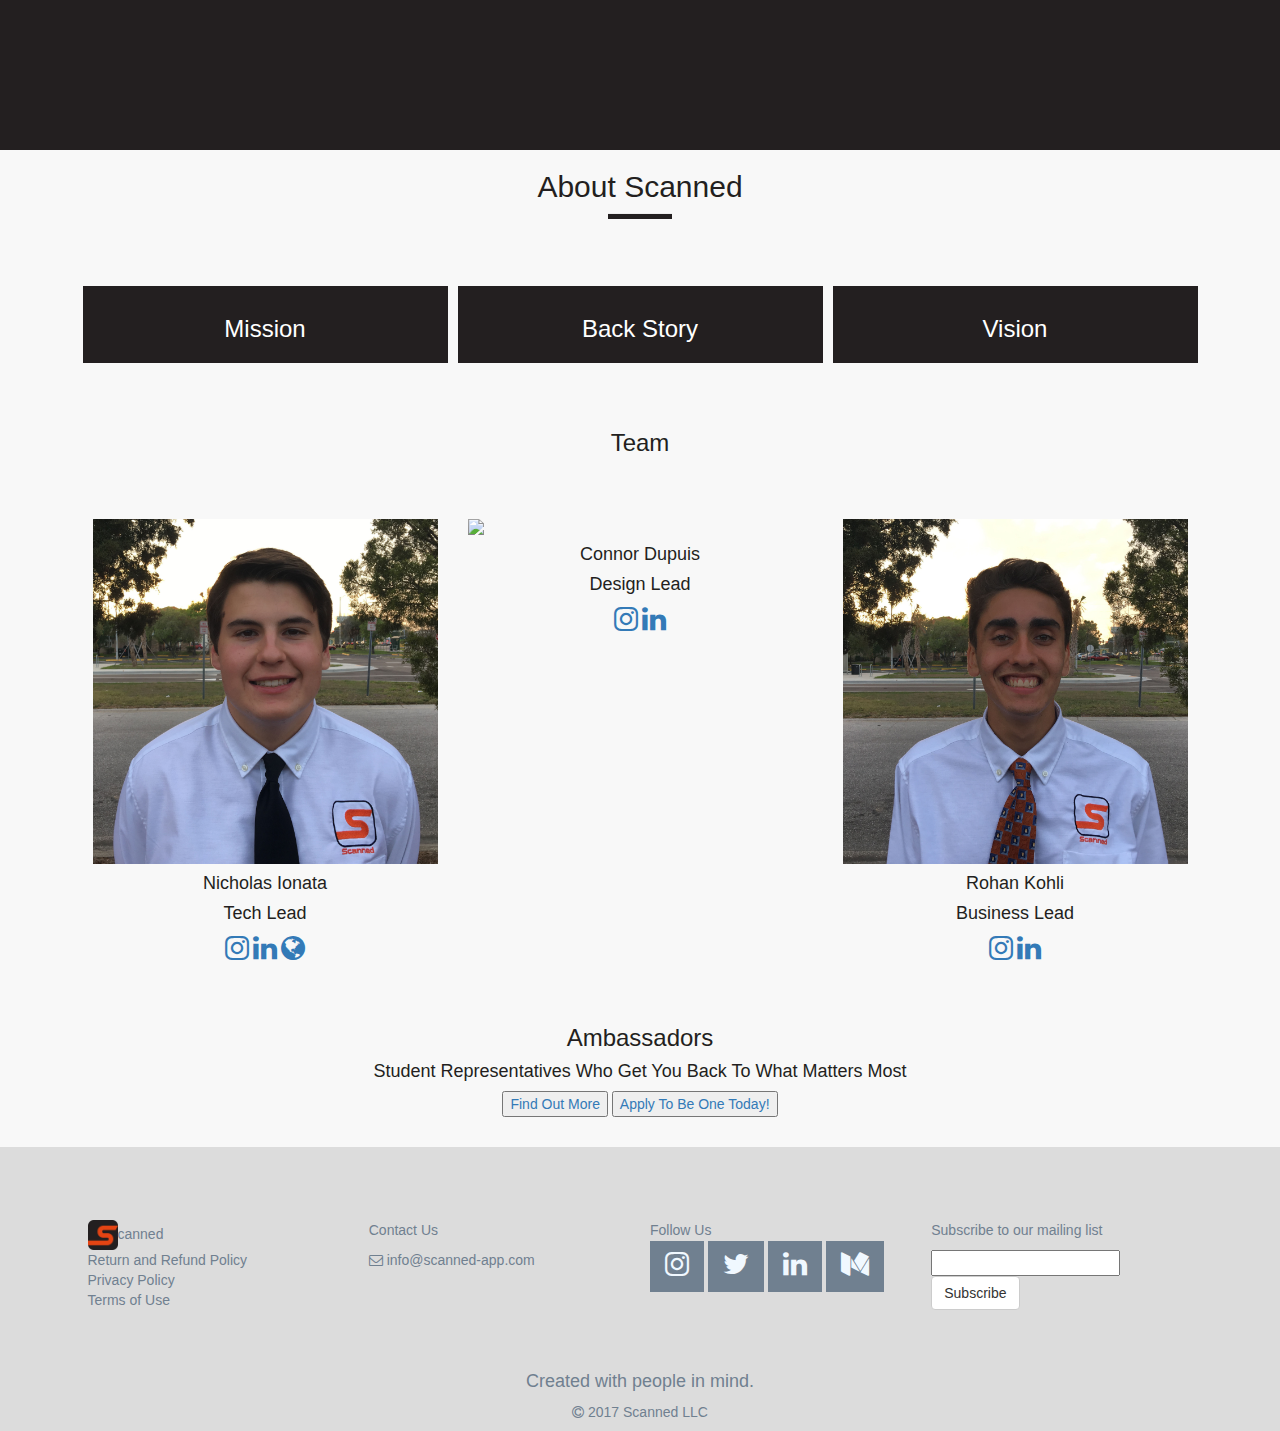
==== commit b29f0ce3: "Added app links, changed ambassador page, lengthened the testimonial cycle" ====
--- a/index.html
+++ b/index.html
@@ -48,13 +48,17 @@
     </nav>
     <div id="top" class="container-fluid animated fadeInUp">
         <h1>Efficient Attendance Tracking Today.</h1>
-                <h2>Scanned is the total package for stress-free group management. We enable you to get back to what matters most.</h2>
-                <a href="#product">
-                    <button class="btn btn-lg" id="top-features-btn">Learn More</button>
-                </a>
-                <a href="#beta">
-                    <a href="http://eepurl.com/clBly5" target="_blank"><button class="btn btn-lg" id="top-beta-btn">Sign Up!</button></a>
-                </a>
+        <h2>Scanned is the total package for stress-free group management. We enable you to get back to what matters most.</h2>
+        <a href='https://play.google.com/store/apps/details?id=com.scanned&hl=en&pcampaignid=MKT-Other-global-all-co-prtnr-py-PartBadge-Mar2515-1' target="blank">
+          <img id="top-store-btn" alt='Get it on Google Play' src='https://play.google.com/intl/en_us/badges/images/badge_new.png'/>
+        </a>
+        <a href='https://appsto.re/us/YtUTkb.i' target="blank">
+          <img id="top-store-btn" alt='Get it on Google Play' src='https://devimages-cdn.apple.com/app-store/marketing/guidelines/images/badge-download-on-the-app-store.svg'/>
+        </a>
+        <br/>
+        <a href="#product">
+          <button class="btn btn-lg" id="top-features-btn">Learn More</button>
+        </a>
     </div>
     <div id="middle">
         <div id="product" class="container-fluid">
@@ -106,7 +110,7 @@
                     <div class="about-item-body">
                         <h3>Back Story</h3>
                         <p class="about-item-content" hidden="true">
-                            We started Scanned back in September of 2016 when we entered the Next Generation Tech startup competition organized by the Pinellas County Education Foundation. When we first joined the competition, we did not have an idea. One day, after a school club meeting we were waiting in the sign-out line. All of a sudden it hit us, “Why isn’t there a quicker more efficient way of tracking attendance!” In that moment, Scanned was born. After months of market research, design reviews, development, and testing, we arrived at version 1.0 of Scanned. All that time spent learning and improving via direct feedback paid off when we won the Next Generation Tech competition, which included $10,000. We are now putting the money back into the company for technology and marketing! Want to hear more? Follow our <a href="https://medium.com/scanned" target="_blank">Blog!</a>
+                            We started Scanned back in September of 2016 when we entered the Next Generation Tech startup competition organized by the Pinellas County Education Foundation. When we first joined the competition, we did not have an idea. One day, after a school club meeting, we were waiting in the sign-out line. All of a sudden it hit us, “Why isn’t there a quicker, more efficient way of tracking attendance!” In that moment, Scanned was born. After months of market research, design reviews, development, and testing, we arrived at version 1.0 of Scanned. All that time spent learning and improving via direct feedback paid off when we won the Next Generation Tech competition, which included $10,000. We are now putting the money back into the company for technology and marketing! Want to hear more? Follow our <a href="https://medium.com/scanned" target="_blank">Blog!</a>
                         </p>
                     </div>
                 </div>
--- a/css/style.css
+++ b/css/style.css
@@ -73,19 +73,21 @@
     color: lightgrey;
 }
 
+#top h2 {
+  margin-bottom: 5%;
+}
+
 #top-features-btn {
-    background-color: #231f20;
-    color: white;
-    border: 1px solid lightgrey;
-    padding: 2vw 4vw 2vw 4vw;
+    background-color: #e54413;
+    color: white;
+    padding: 1vw 2vw 1vw 2vw;
     margin: 1vw;
-}
-
-#top-beta-btn {
-    background-color: #e54413;
-    color: white;
-    padding: 2vw 4vw 2vw 4vw;
-    margin: 1vw;
+    margin-top: 5%;
+}
+
+#top-store-btn {
+  height: 45px;
+  width: 150px;
 }
 
 
@@ -161,7 +163,7 @@
 
 .about-item-content {
     text-align: justify;
-    color: #e54413;
+    color: white;
 }
 
 
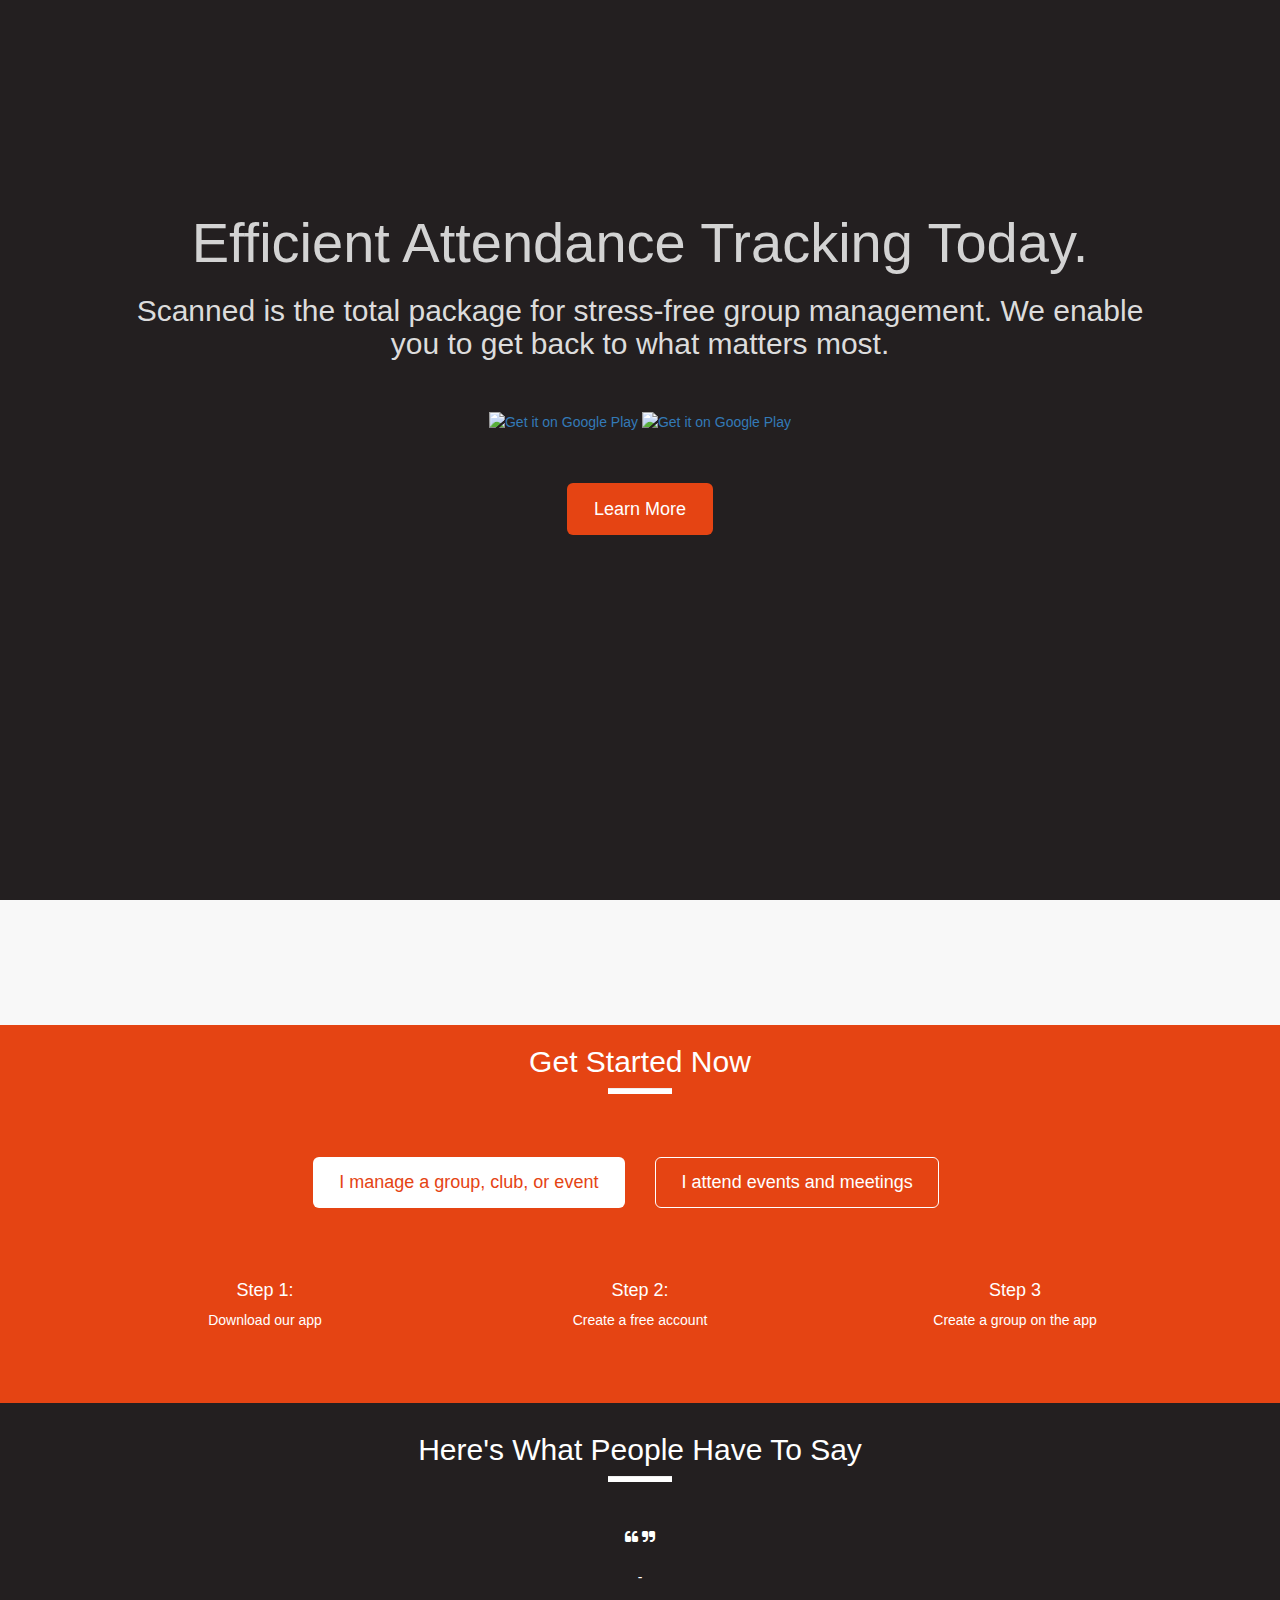
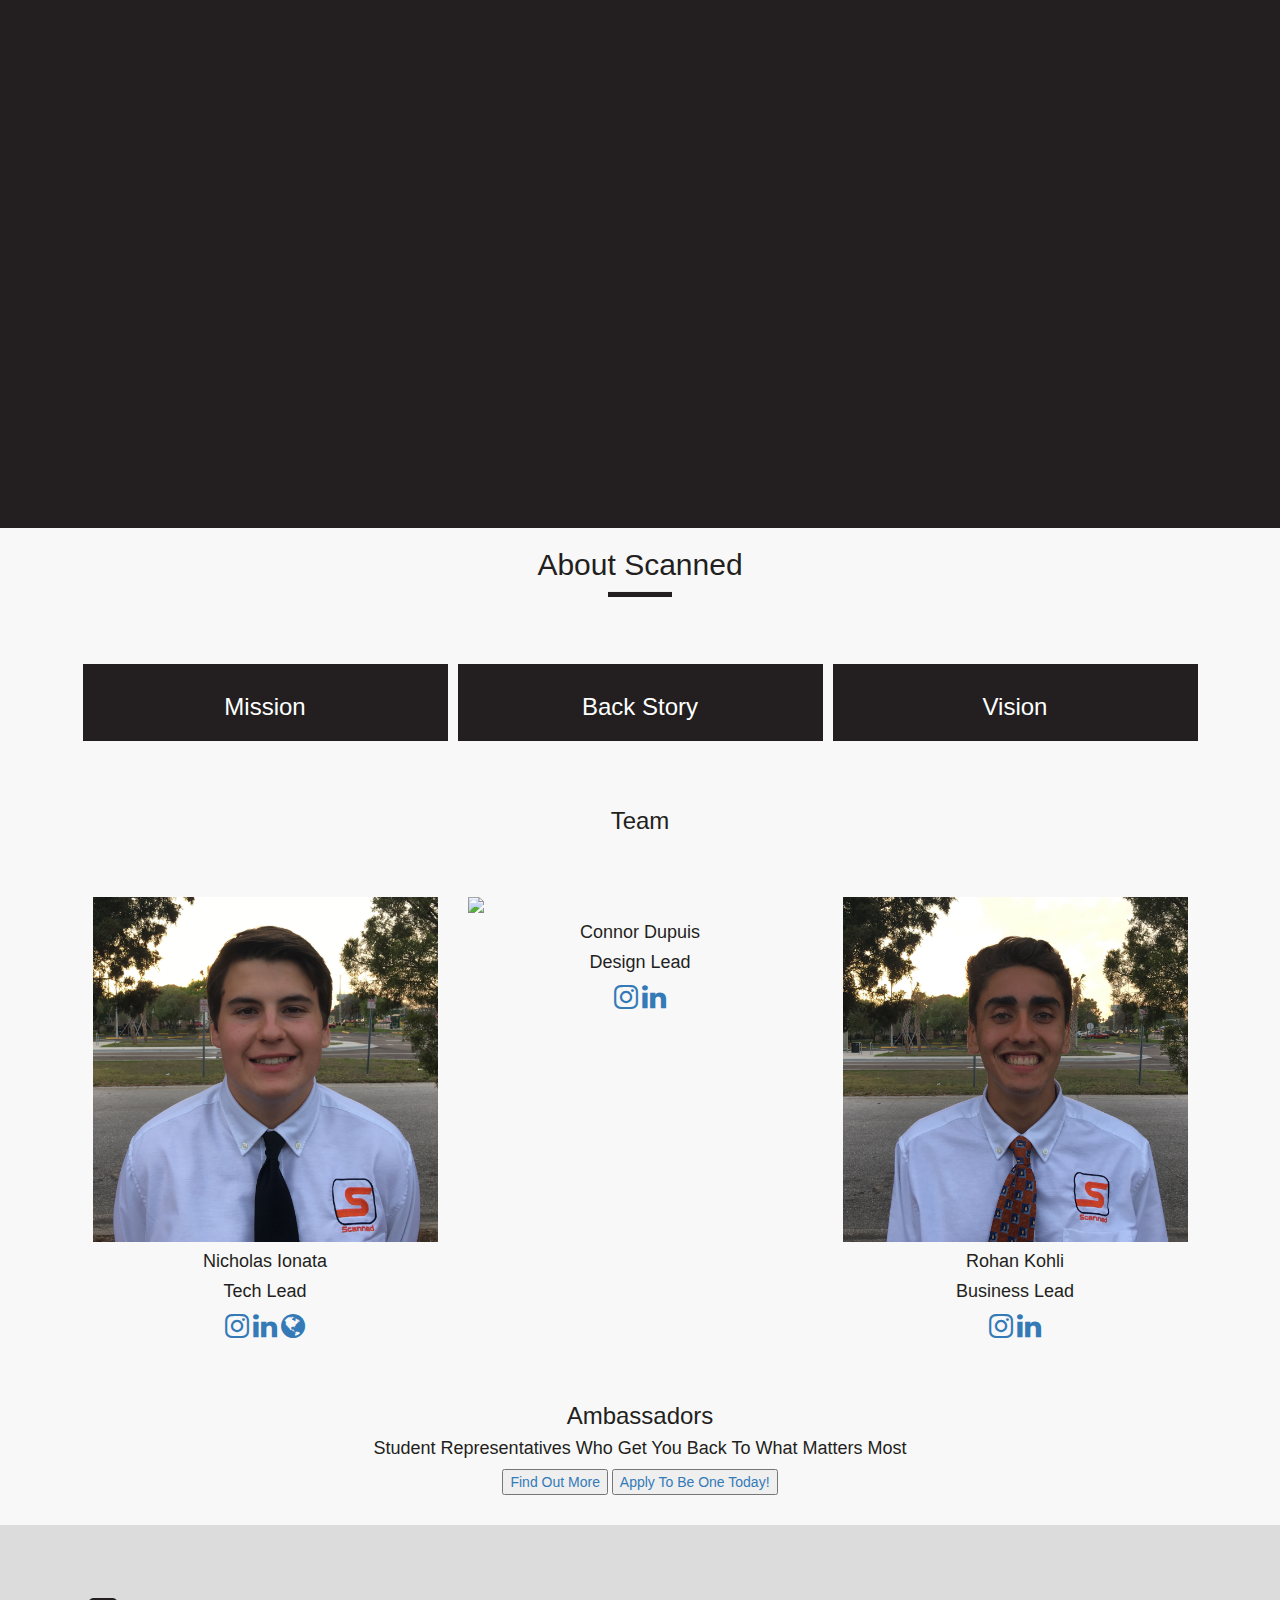
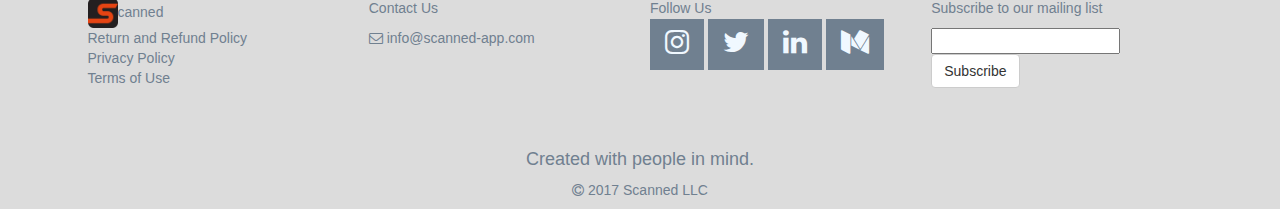
==== commit 4547d404: "Initial setup for getting started" ====
--- a/index.html
+++ b/index.html
@@ -41,7 +41,6 @@
                     <li><a href="#product" class="nav-me">Product</a></li>
                     <li><a href="#testimonials" class="nav-me">Testimonials</a></li>
                     <li><a href="#about" class="nav-me">About</a></li>
-                    <li><a href="ambassador.html">Ambassadors</a></li>
                 </ul>
             </div>
         </div>
@@ -78,6 +77,32 @@
                 </div>
             </div>
         </div>
+        <div id="started" class="container-fluid">
+          <h2>Get Started Now</h2>
+          <hr class="under-heading-white" />
+          <div class="row">
+            <div class="col-md-6" id="started-btn-group-1">
+              <button class="btn btn-lg selected-btn">I manage a group, club, or event</button>
+            </div>
+            <div class="col-md-6" id="started-btn-group-2">
+              <button class="btn btn-lg unselected-btn">I attend events and meetings</button>
+            </div>
+          </div>
+          <div class="row">
+            <div class="col-md-4">
+              <h4>Step 1:</h4>
+                <p>Download our app</p>
+            </div>
+            <div class="col-md-4">
+              <h4>Step 2:</h4>
+              <p>Create a free account</p>
+            </div>
+            <div class="col-md-4">
+              <h4>Step 3</h4>
+              <p>Create a group on the app</p>
+            </div>
+          </div>
+        </div>
         <div id="testimonials">
             <h2>Here's What People Have To Say</h2>
             <hr class="under-heading-white" />
--- a/css/style.css
+++ b/css/style.css
@@ -116,6 +116,34 @@
 }
 
 
+/* Getting Started */
+#started {
+  background-color: #e54413;
+  color: white;
+}
+
+.selected-btn {
+  background-color: white;
+  color: #e54413;
+  padding: 1vw 2vw 1vw 2vw;
+}
+
+.unselected-btn {
+  background-color: transparent;
+  border: white solid 1px;
+  color: white;
+  padding: 1vw 2vw 1vw 2vw;
+}
+
+#started-btn-group-1 {
+  text-align: right;
+}
+
+#started-btn-group-2 {
+  text-align: left;
+}
+
+
 /* Testimonials */
 #testimonials {
     background-color: #231f20;
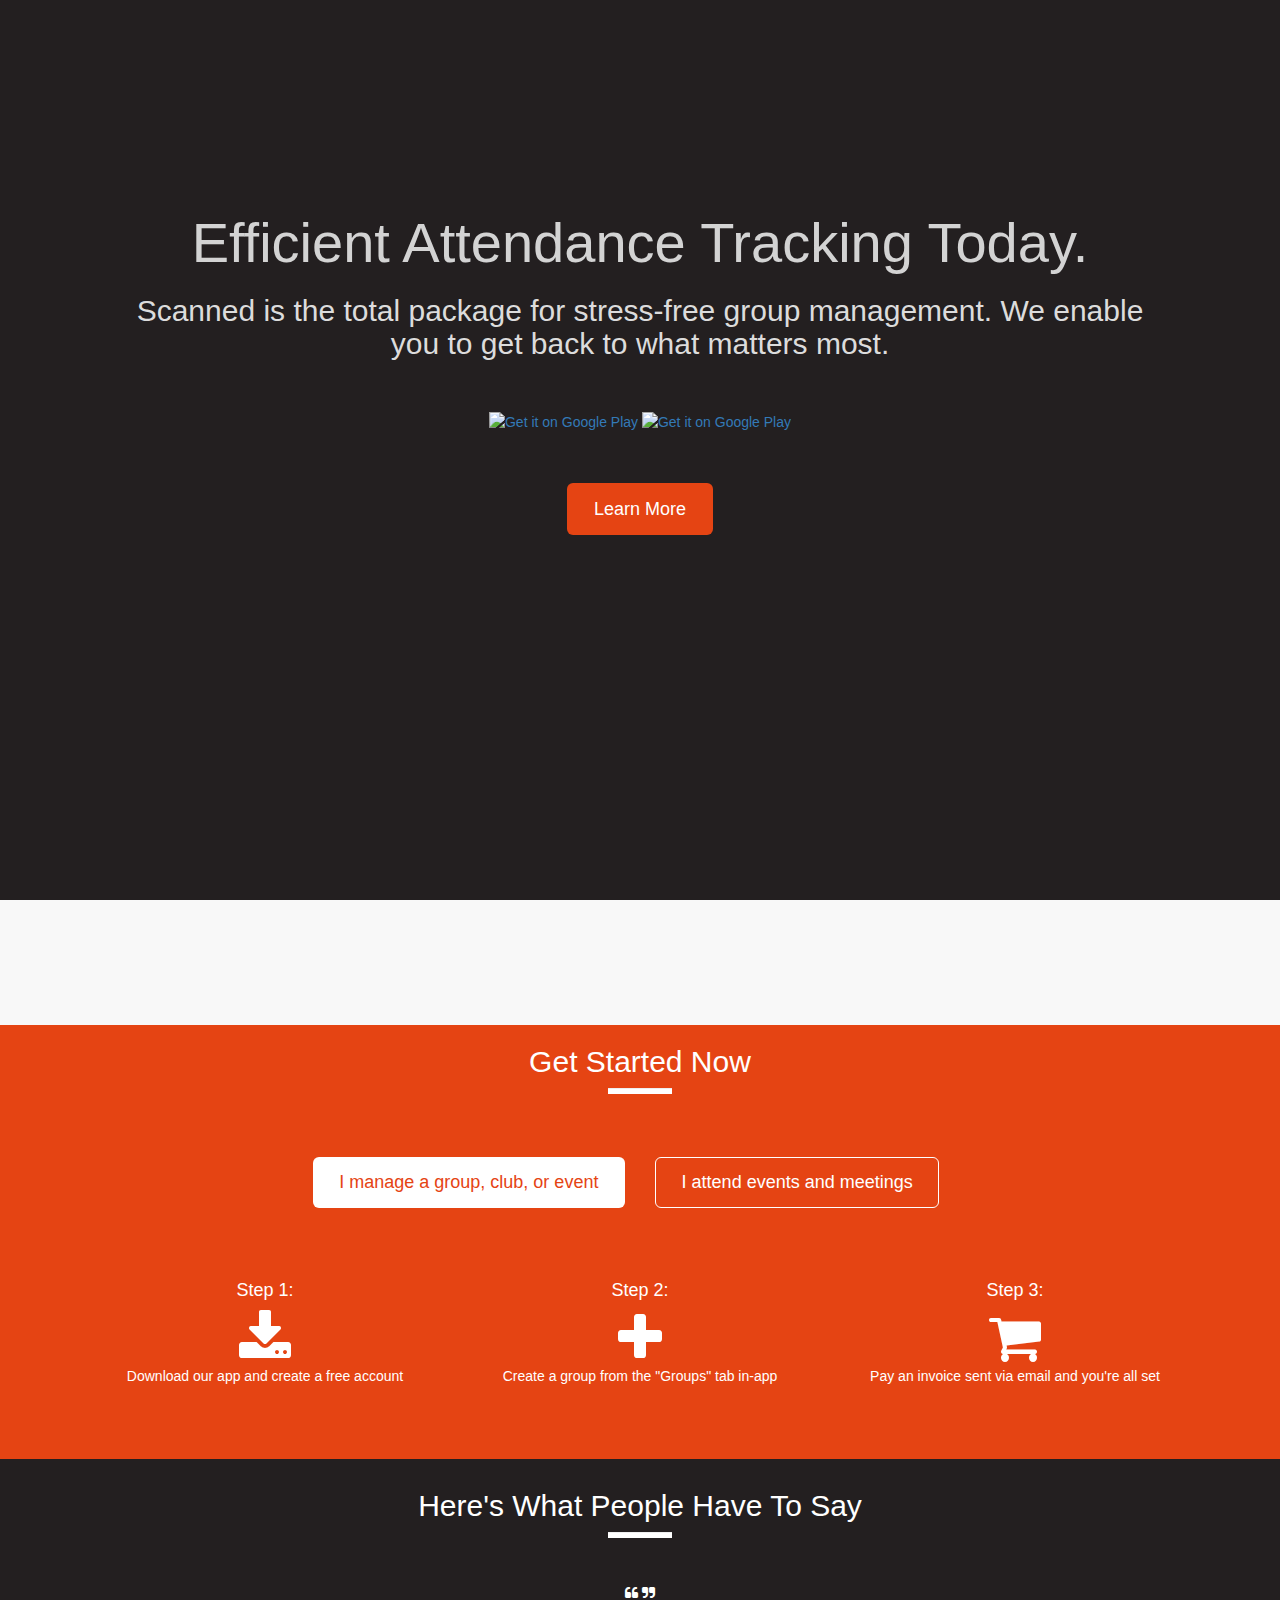
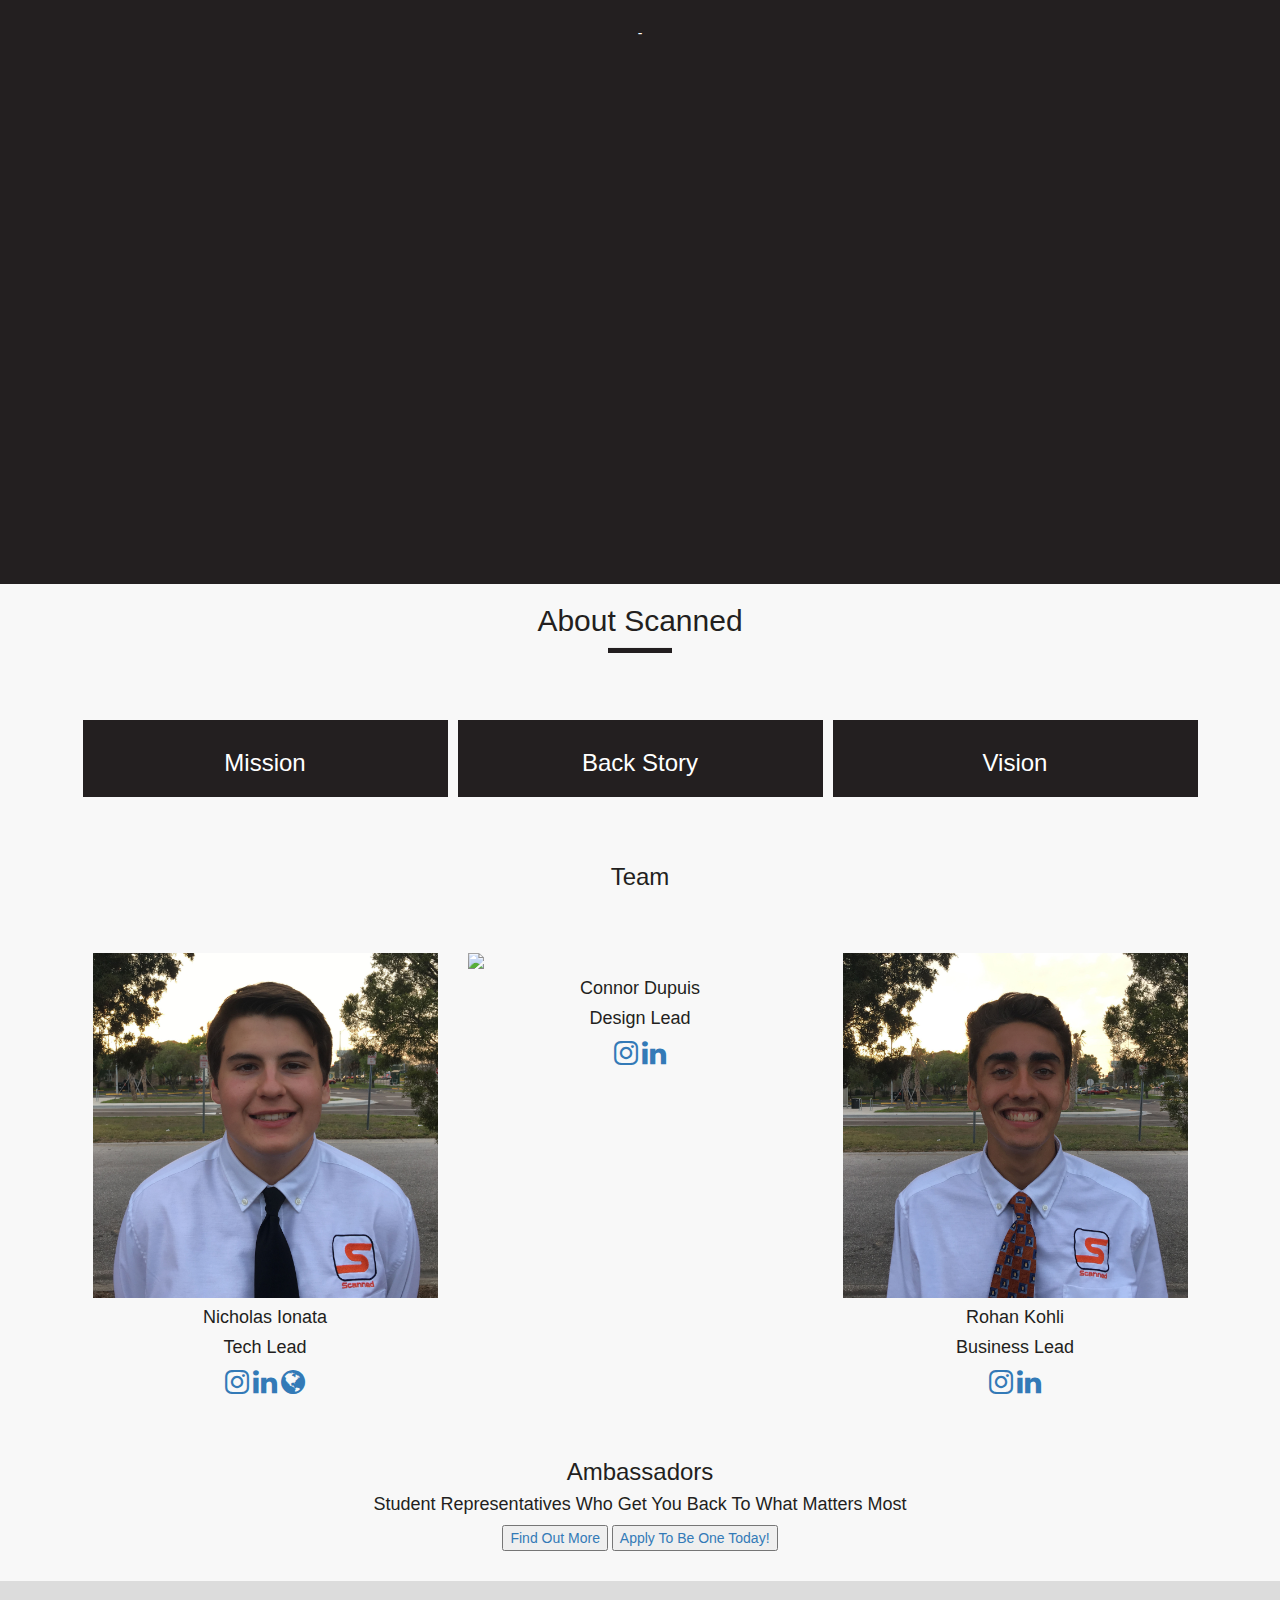
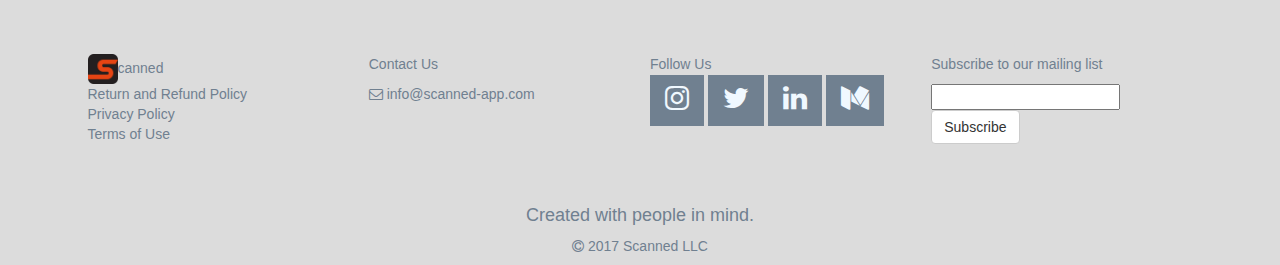
==== commit b7683c8b: "Finished getting started section" ====
--- a/index.html
+++ b/index.html
@@ -39,6 +39,7 @@
             <div class="collapse navbar-collapse" id="myNavbar">
                 <ul class="nav navbar-nav navbar-right" hidden="true" id="nav-info">
                     <li><a href="#product" class="nav-me">Product</a></li>
+                    <li><a href="#started" class="nav-me">Get Started</a></li>
                     <li><a href="#testimonials" class="nav-me">Testimonials</a></li>
                     <li><a href="#about" class="nav-me">About</a></li>
                 </ul>
@@ -81,25 +82,45 @@
           <h2>Get Started Now</h2>
           <hr class="under-heading-white" />
           <div class="row">
-            <div class="col-md-6" id="started-btn-group-1">
-              <button class="btn btn-lg selected-btn">I manage a group, club, or event</button>
-            </div>
-            <div class="col-md-6" id="started-btn-group-2">
-              <button class="btn btn-lg unselected-btn">I attend events and meetings</button>
+            <div class="col-sm-6" id="started-btn-group-1">
+              <button class="btn btn-lg selected-btn" id="started-btn-manager">I manage a group, club, or event</button>
+            </div>
+            <div class="col-sm-6" id="started-btn-group-2">
+              <button class="btn btn-lg unselected-btn" id="started-btn-member">I attend events and meetings</button>
             </div>
           </div>
-          <div class="row">
+          <div class="row" id="started-manager">
             <div class="col-md-4">
               <h4>Step 1:</h4>
-                <p>Download our app</p>
+              <i class="fa fa-download fa-4x"></i>
+              <p>Download our app and create a free account</p>
             </div>
             <div class="col-md-4">
               <h4>Step 2:</h4>
-              <p>Create a free account</p>
-            </div>
-            <div class="col-md-4">
-              <h4>Step 3</h4>
-              <p>Create a group on the app</p>
+              <i class="fa fa-plus fa-4x"></i>
+              <p>Create a group from the "Groups" tab in-app</p>
+            </div>
+            <div class="col-md-4">
+              <h4>Step 3:</h4>
+              <i class="fa fa-shopping-cart fa-4x"></i>
+              <p>Pay an invoice sent via email and you're all set</p>
+            </div>
+          </div>
+          <div class="row hidden" id="started-member">
+            <div class="col-md-4">
+              <h4>Step 1:</h4>
+              <i class="fa fa-download fa-4x"></i>
+              <p>Download our app and create a free account</p>
+            </div>
+            <div class="col-md-4">
+              <h4>Step 2:</h4>
+              <i class="fa fa-camera fa-4x"></i>
+              <p>Scan your group's qr code using the scanner in-app</p>
+            </div>
+            <div class="col-md-4">
+              <h4>Step 3:</h4>
+              <i class="fa fa-calendar fa-4x"></i>
+              <p>Now you are in that group and will see future events</p>
             </div>
           </div>
         </div>
